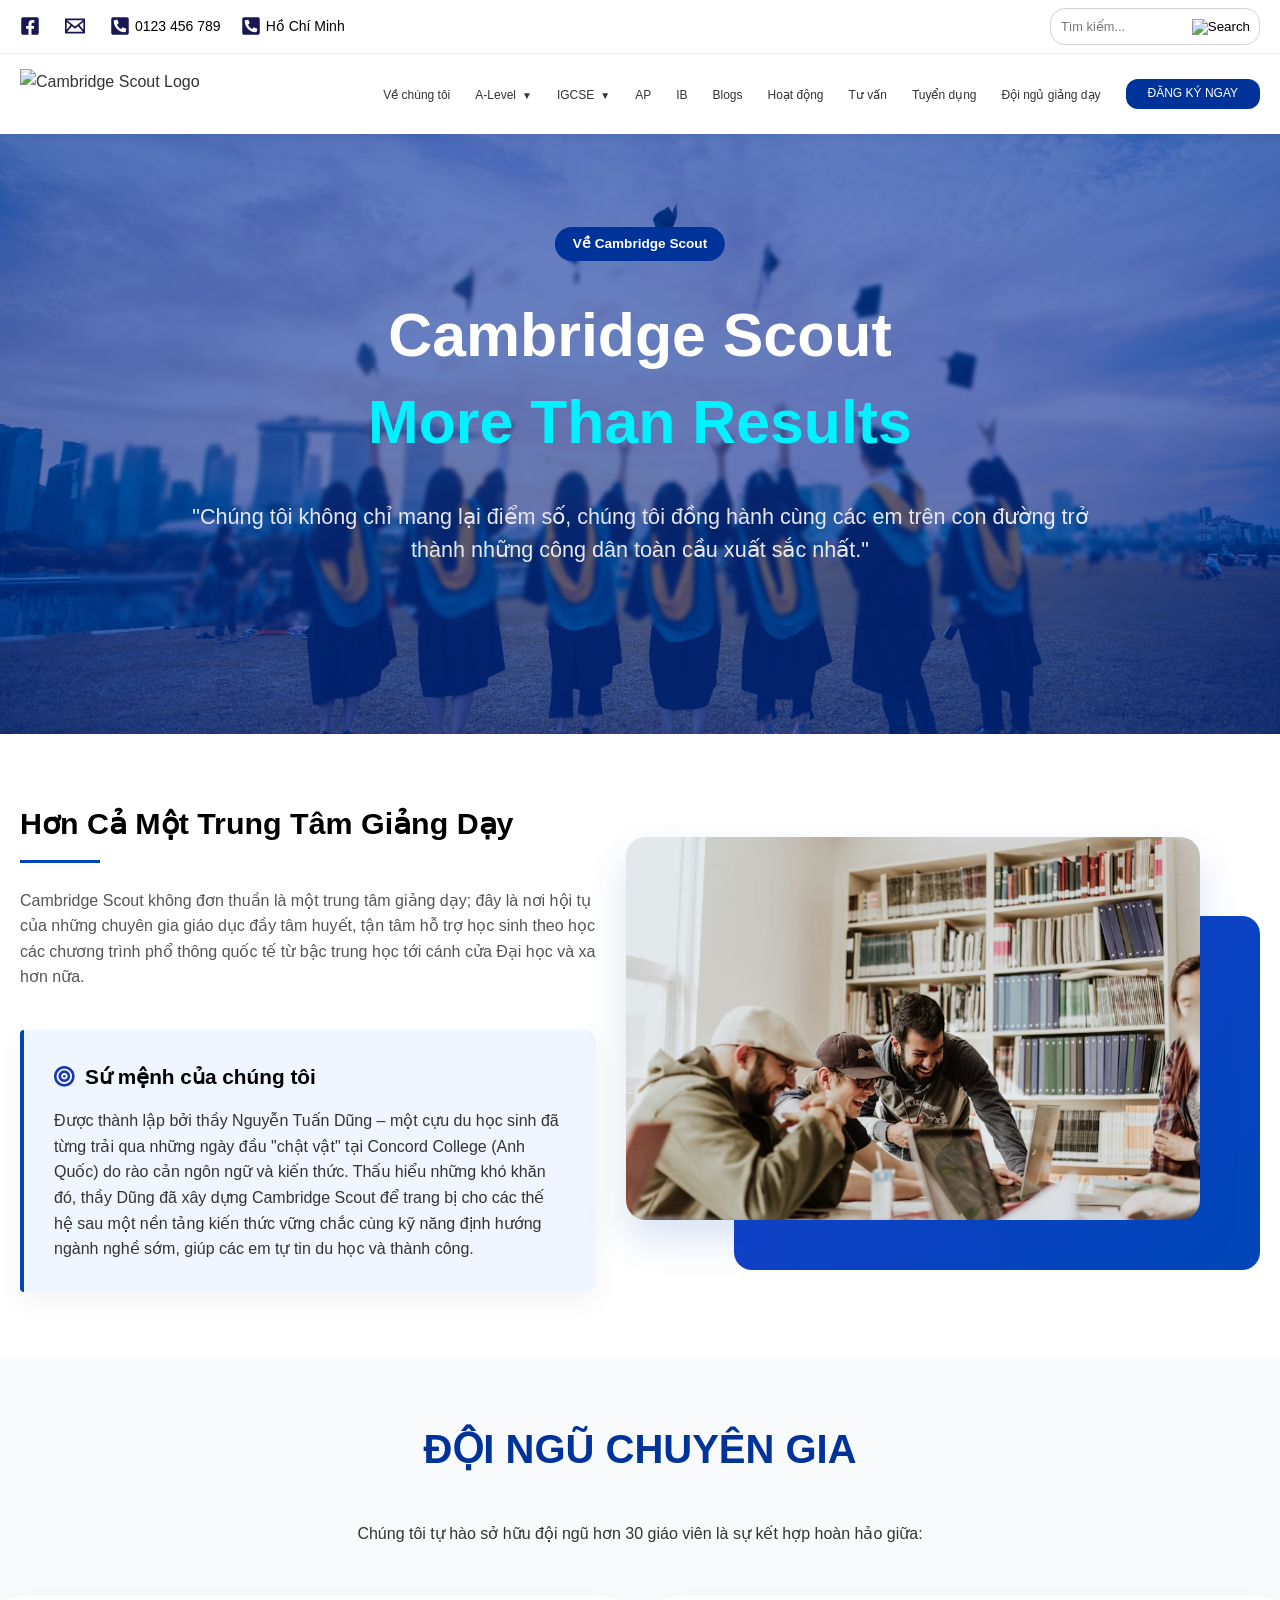
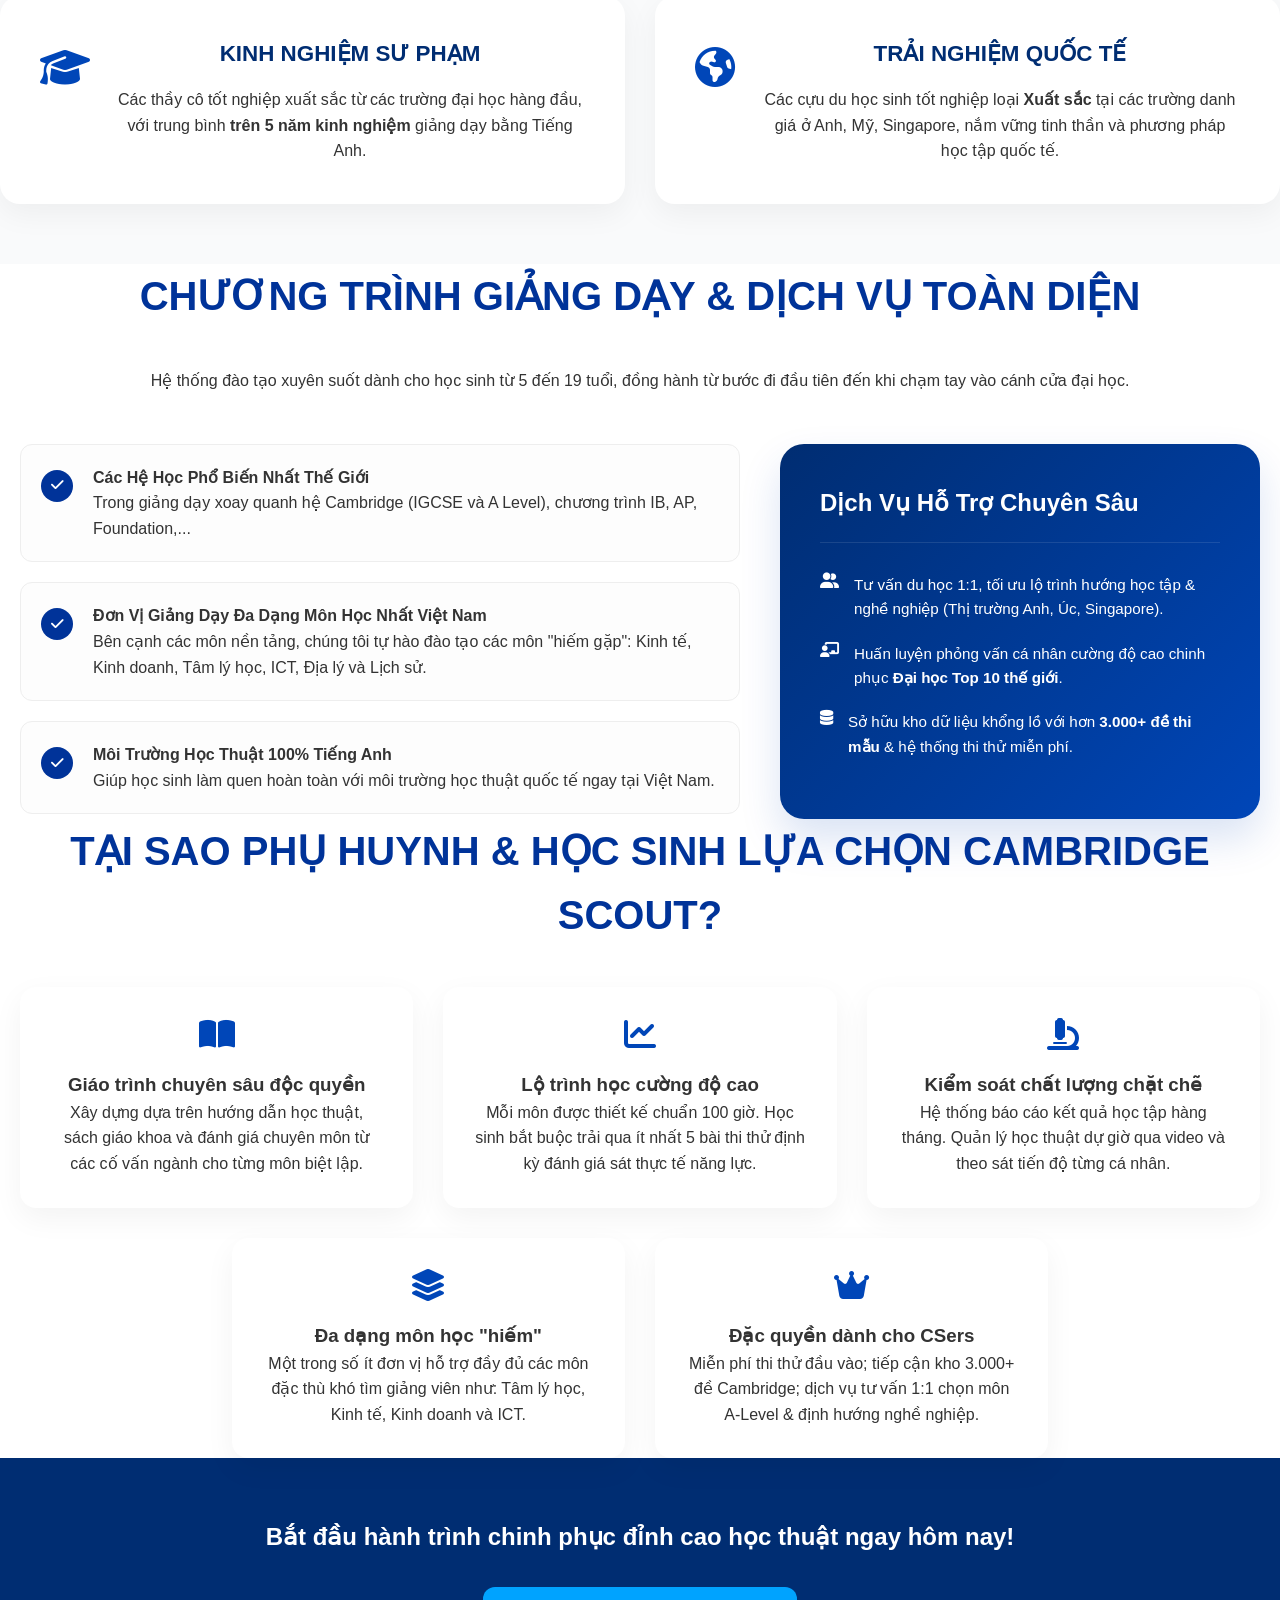
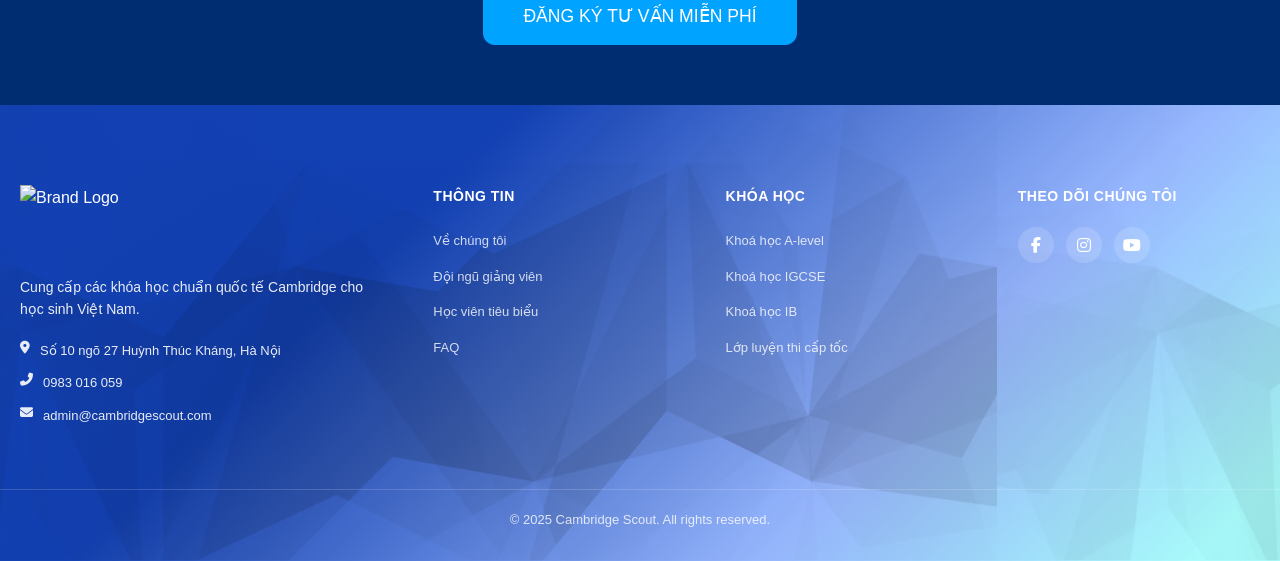
==== about.html @ 8bc9fb20 "update" ====
<!DOCTYPE html>
<html lang="vi">

<head>
    <meta charset="UTF-8">
    <meta name="viewport" content="width=device-width, initial-scale=1.0">
    <title>Về Cambridge Scout - More Than Results</title>
    <meta name="description"
        content="Khám phá sứ mệnh và đội ngũ chuyên gia tại Cambridge Scout - Trung tâm đào tạo chứng chỉ quốc tế hàng đầu.">
    <!-- Google Fonts: Inter -->
    <link rel="preconnect" href="https://fonts.googleapis.com">
    <link rel="preconnect" href="https://fonts.gstatic.com" crossorigin>
    <link href="https://fonts.googleapis.com/css2?family=Inter:wght@300;400;500;600;700;800&display=swap"
        rel="stylesheet">
    <!-- Font Awesome for Icons -->
    <link rel="stylesheet" href="https://cdnjs.cloudflare.com/ajax/libs/font-awesome/6.4.0/css/all.min.css">
    <!-- Base Styles (Consolidated) -->
    <link rel="stylesheet" href="style.css">
</head>

<body class="about-page">

    <!-- Header Section (Consistent with index.html) -->
    <header class="main-header">
        <div class="top-bar">
            <div class="container flex-between">
                <div class="top-info">

                    <!-- Facebook -->
                    <a href="https://facebook.com" class="social-icon">
                        <img src="./assets/svg/SVG.svg" alt="Facebook" width="20" height="20">
                    </a>

                    <!-- Email -->
                    <a href="mailto:admin@cambridgescout.com" class="contact-info">
                        <img src="./assets/svg/SVG_3.svg" alt="Email" width="20" height="20">
                    </a>

                    <!-- Phone -->
                    <span class="phone">
                        <img src="./assets/svg/SVG_2.svg" alt="Phone" width="20" height="20">
                        0123 456 789
                    </span>

                    <!-- Address -->
                    <span class="location">
                        <img src="./assets/svg/SVG_1.svg" alt="Location" width="20" height="20">
                        Hồ Chí Minh
                    </span>

                </div>
                <div class="top-search">
                    <input type="text" placeholder="Tìm kiếm...">
                    <button type="submit"><img src="https://img.icons8.com/ios-filled/16/333333/search--v1.png"
                            alt="Search"></button>
                </div>
            </div>
        </div>
        <nav class="navbar">
            <div class="container flex-between">
                <div class="logo">
                    <a href="#">
                        <img src="assets/images/Về Cambridge Scout.png" alt="Cambridge Scout Logo" class="brand-logo">
                    </a>
                </div>

                <div class="menu-toggle" id="mobile-menu">
                    <span class="bar"></span>
                    <span class="bar"></span>
                    <span class="bar"></span>
                </div>

                <ul class="nav-links">
                    <li><a href="ve-cambridge-scout.html">Về chúng tôi</a></li>

                    <li class="has-dropdown">
                        <a href="#a-level">A-Level</a>
                        <ul class="dropdown">
                            <li><a href="#">Toán A-Level</a></li>
                            <li><a href="#">Lý A-Level</a></li>
                            <li><a href="#">Hóa A-Level</a></li>
                        </ul>
                    </li>

                    <li class="has-dropdown">
                        <a href="#igcse">IGCSE</a>
                        <ul class="dropdown">
                            <li><a href="#">Toán IGCSE</a></li>
                            <li><a href="#">Khoa học</a></li>
                        </ul>
                    </li>

                    <li><a href="#ap">AP</a></li>
                    <li><a href="#ib">IB</a></li>
                    <li><a href="#blogs">Blogs</a></li>
                    <li><a href="#hoat-dong">Hoạt động</a></li>
                    <li><a href="#tu-van">Tư vấn</a></li>
                    <li><a href="#tuyen-dung">Tuyển dụng</a></li>
                    <li><a href="#tu-van">Đội ngủ giảng dạy</a></li>

                    <li class="btn-nav">
                        <a href="#" class="btn-primary">ĐĂNG KÝ NGAY</a>
                    </li>
                </ul>
            </div>
        </nav>
    </header>

    <main>
        <!-- Hero Section -->
        <section class="about-hero">
            <div class="hero-inner">
                <div class="hero-content-box">
                    <span class="badge-vcs">Về Cambridge Scout</span>
                    <h1>Cambridge Scout</h1>
                    <span class="title-more">More Than Results</span>
                    <p class="hero-quote">"Chúng tôi không chỉ mang lại điểm số, chúng tôi đồng hành cùng các em trên
                        con đường trở thành những công dân toàn cầu xuất sắc nhất."</p>
                </div>
            </div>
        </section>

        <!-- Introduction Section -->
        <section class="intro-section">
            <div class="container">
                <div class="intro-grid">
                    <div class="intro-content">
                        <h2>Hơn Cả Một Trung Tâm Giảng Dạy</h2>
                        <div class="intro-text">
                            <p>Cambridge Scout không đơn thuần là một trung tâm giảng dạy; đây là nơi hội tụ của những
                                chuyên gia giáo dục đầy tâm huyết, tận tâm hỗ trợ học sinh theo học các chương trình phổ
                                thông quốc tế từ bậc trung học tới cánh cửa Đại học và xa hơn nữa.</p>
                        </div>
                        <div class="mission-box">
                            <h3><i class="fas fa-bullseye icon_1"></i> Sứ mệnh của chúng tôi</h3>
                            <p>Được thành lập bởi thầy Nguyễn Tuấn Dũng – một cựu du học sinh đã từng trải qua những
                                ngày đầu "chật vật" tại Concord College (Anh Quốc) do rào cản ngôn ngữ và kiến thức.
                                Thấu hiểu những khó khăn đó, thầy Dũng đã xây dựng Cambridge Scout để trang bị cho các
                                thế hệ sau một nền tảng kiến thức vững chắc cùng kỹ năng định hướng ngành nghề sớm, giúp
                                các em tự tin du học và thành công.</p>
                        </div>
                    </div>
                    <div class="intro-image">
                        <img src="assets/images/image_hero_about.png" alt="Học tập tại Cambridge Scout">
                    </div>
                </div>
            </div>
        </section>

        <!-- Expert Team Section -->
        <section class="expert-section">
            <div class="container text-center padding-tp">
                <h2 class="section-title">Đội Ngũ Chuyên Gia</h2>
                <p>Chúng tôi tự hào sở hữu đội ngũ hơn 30 giáo viên là sự kết hợp hoàn hảo giữa:</p>

                <div class="expert-grid">
                    <div class="expert-card">
                        <div class="expert-icon"><i class="fas fa-graduation-cap"></i></div>
                        <div class="expert-info">
                            <h3>KINH NGHIỆM SƯ PHẠM</h3>
                            <p>Các thầy cô tốt nghiệp xuất sắc từ các trường đại học hàng đầu, với trung bình
                                <strong>trên 5 năm kinh nghiệm</strong> giảng dạy bằng Tiếng Anh.
                            </p>
                        </div>
                    </div>
                    <div class="expert-card">
                        <div class="expert-icon"><i class="fas fa-globe-americas"></i></div>
                        <div class="expert-info">
                            <h3>TRẢI NGHIỆM QUỐC TẾ</h3>
                            <p>Các cựu du học sinh tốt nghiệp loại <strong>Xuất sắc</strong> tại các trường danh giá ở
                                Anh, Mỹ, Singapore, nắm vững tinh thần và phương pháp học tập quốc tế.</p>
                        </div>
                    </div>
                </div>
            </div>
        </section>

        <!-- Curriculum Section -->
        <section class="curriculum-section">
            <div class="container">
                <h2 class="section-title">Chương Trình Giảng Dạy & Dịch Vụ Toàn Diện</h2>
                <p class="text-center" style="margin-bottom: 50px;">Hệ thống đào tạo xuyên suốt dành cho học sinh từ 5
                    đến 19 tuổi, đồng hành từ bước đi đầu tiên đến khi chạm tay vào cánh cửa đại học.</p>

                <div class="curriculum-grid">
                    <div class="service-list">
                        <div class="service-item">
                            <div class="check-icon"><i class="fas fa-check"></i></div>
                            <div class="service-text">
                                <strong>Các Hệ Học Phổ Biến Nhất Thế Giới</strong>
                                <p>Trong giảng dạy xoay quanh hệ Cambridge (IGCSE và A Level), chương trình IB, AP,
                                    Foundation,...</p>
                            </div>
                        </div>
                        <div class="service-item">
                            <div class="check-icon"><i class="fas fa-check"></i></div>
                            <div class="service-text">
                                <strong>Đơn Vị Giảng Dạy Đa Dạng Môn Học Nhất Việt Nam</strong>
                                <p>Bên cạnh các môn nền tảng, chúng tôi tự hào đào tạo các môn "hiếm gặp": Kinh tế, Kinh
                                    doanh, Tâm lý học, ICT, Địa lý và Lịch sử.</p>
                            </div>
                        </div>
                        <div class="service-item">
                            <div class="check-icon"><i class="fas fa-check"></i></div>
                            <div class="service-text">
                                <strong>Môi Trường Học Thuật 100% Tiếng Anh</strong>
                                <p>Giúp học sinh làm quen hoàn toàn với môi trường học thuật quốc tế ngay tại Việt Nam.
                                </p>
                            </div>
                        </div>
                    </div>

                    <div class="support-blue-card">
                        <h3>Dịch Vụ Hỗ Trợ Chuyên Sâu</h3>
                        <div class="support-bullet">
                            <i class="fas fa-user-friends"></i>
                            <p>Tư vấn du học 1:1, tối ưu lộ trình hướng học tập & nghề nghiệp (Thị trường Anh, Úc,
                                Singapore).</p>
                        </div>
                        <div class="support-bullet">
                            <i class="fas fa-chalkboard-teacher"></i>
                            <p>Huấn luyện phỏng vấn cá nhân cường độ cao chinh phục <strong>Đại học Top 10 thế
                                    giới</strong>.</p>
                        </div>
                        <div class="support-bullet">
                            <i class="fas fa-database"></i>
                            <p>Sở hữu kho dữ liệu khổng lồ với hơn <strong>3.000+ đề thi mẫu</strong> & hệ thống thi thử
                                miễn phí.</p>
                        </div>
                    </div>
                </div>
            </div>
        </section>

        <!-- Why Choose Us Section -->
        <section class="why-us-section" style="background: #fff;">
            <div class="container">
                <h2 class="section-title">Tại Sao Phụ Huynh & Học Sinh Lựa Chọn Cambridge Scout?</h2>

                <div class="why-container">
                    <div class="why-row why-row-1">
                        <div class="why-card">
                            <i class="fas fa-book-open"></i>
                            <h3>Giáo trình chuyên sâu độc quyền</h3>
                            <p>Xây dựng dựa trên hướng dẫn học thuật, sách giáo khoa và đánh giá chuyên môn từ các cố
                                vấn ngành cho từng môn biệt lập.</p>
                        </div>
                        <div class="why-card">
                            <i class="fas fa-chart-line"></i>
                            <h3>Lộ trình học cường độ cao</h3>
                            <p>Mỗi môn được thiết kế chuẩn 100 giờ. Học sinh bắt buộc trải qua ít nhất 5 bài thi thử
                                định kỳ đánh giá sát thực tế năng lực.</p>
                        </div>
                        <div class="why-card">
                            <i class="fas fa-microscope"></i>
                            <h3>Kiểm soát chất lượng chặt chẽ</h3>
                            <p>Hệ thống báo cáo kết quả học tập hàng tháng. Quản lý học thuật dự giờ qua video và theo
                                sát tiến độ từng cá nhân.</p>
                        </div>
                    </div>
                    <div class="why-row why-row-2">
                        <div class="why-card">
                            <i class="fas fa-layer-group"></i>
                            <h3>Đa dạng môn học "hiếm"</h3>
                            <p>Một trong số ít đơn vị hỗ trợ đầy đủ các môn đặc thù khó tìm giảng viên như: Tâm lý học,
                                Kinh tế, Kinh doanh và ICT.</p>
                        </div>
                        <div class="why-card">
                            <i class="fas fa-crown"></i>
                            <h3>Đặc quyền dành cho CSers</h3>
                            <p>Miễn phí thi thử đầu vào; tiếp cận kho 3.000+ đề Cambridge; dịch vụ tư vấn 1:1 chọn môn
                                A-Level & định hướng nghề nghiệp.</p>
                        </div>
                    </div>
                </div>
            </div>
        </section>

        <!-- CTA Section -->
        <section class="cta-section" style="background: var(--dark-navy); color: #fff; padding: 60px 0;">
            <div class="container text-center">
                <h2>Bắt đầu hành trình chinh phục đỉnh cao học thuật ngay hôm nay!</h2>
                <a href="#" class="btn-primary"
                    style="margin-top: 30px; padding: 15px 40px; font-size: 1.1rem; background: var(--accent-blue);">ĐĂNG
                    KÝ TƯ VẤN MIỄN PHÍ</a>
            </div>
        </section>

    </main>

    <!-- Footer (Consistent with index.html) -->
    <footer class="main-footer">
        <div class="container grid-4 footer-content">
            <div class="footer-brand">
                <img src="assets/images/Về Cambridge Scout.png" alt="Brand Logo" class="footer-logo">
                <p>Cung cấp các khóa học chuẩn quốc tế Cambridge cho học sinh Việt Nam.</p>
                <ul class="contact-list">
                    <li><i class="fas fa-map-marker-alt"></i> Số 10 ngõ 27 Huỳnh Thúc Kháng, Hà Nội</li>
                    <li><i class="fas fa-phone-alt"></i> 0983 016 059</li>
                    <li><i class="fas fa-envelope"></i> admin@cambridgescout.com</li>
                </ul>
            </div>
            <div class="footer-links">
                <h3>THÔNG TIN</h3>
                <ul>
                    <li><a href="ve-cambridge-scout.html">Về chúng tôi</a></li>
                    <li><a href="#">Đội ngũ giảng viên</a></li>
                    <li><a href="#">Học viên tiêu biểu</a></li>
                    <li><a href="#">FAQ</a></li>
                </ul>
            </div>
            <div class="footer-links">
                <h3>KHÓA HỌC</h3>
                <ul>
                    <li><a href="#">Khoá học A-level</a></li>
                    <li><a href="#">Khoá học IGCSE</a></li>
                    <li><a href="#">Khoá học IB</a></li>
                    <li><a href="#">Lớp luyện thi cấp tốc</a></li>
                </ul>
            </div>
            <div class="footer-social">
                <h3>THEO DÕI CHÚNG TÔI</h3>
                <div class="social-links">
                    <a href="#"><i class="fab fa-facebook-f"></i></a>
                    <a href="#"><i class="fab fa-instagram"></i></a>
                    <a href="#"><i class="fab fa-youtube"></i></a>
                </div>
            </div>
        </div>
        <div class="footer-bottom text-center">
            <p>&copy; 2025 Cambridge Scout. All rights reserved.</p>
        </div>
    </footer>

    <script src="script.js"></script>
</body>

</html>
---- style.css ----
/* CSS Variables */
:root {
    --primary-navy: #003399;
    --secondary-blue: #0056b3;
    --accent-blue: #00a3ff;
    --dark-navy: #002d72;
    --dark: #000;
    --light-blue: #eef5ff;
    --bg-light: #f8faff;
    --white: #ffffff;
    --text-dark: #333333;
    --text-main: #333333;
    --text-muted: #666666;
    --border-color: #dddddd;
    --transition-speed: 0.3s;
    --container-width: 1440px;
    --shadow-soft: 0 10px 30px rgba(0, 0, 0, 0.05);
    --shadow-strong: 0 20px 40px rgba(0, 70, 184, 0.15);
    --primary-blue: #0046b8;
}

/* Global Reset */
* {
    margin: 0;
    padding: 0;
    box-sizing: border-box;
}

body {
    font-family: 'Montserrat', sans-serif;
    color: var(--text-dark);
    line-height: 1.6;
    overflow-x: hidden;
}

img {
    max-width: 100%;
    display: block;
    object-fit: cover;
}

a {
    text-decoration: none;
    color: inherit;
    transition: color var(--transition-speed);
}

ul {
    list-style: none;
}

.container {
    max-width: var(--container-width);
    margin: 0 auto;
    padding: 0 20px;
}

.flex-between {
    display: flex;
    justify-content: space-between;
    align-items: center;
}

.text-center {
    text-align: center;
}

.section-padding {
    padding: 80px 0;
}

.section-title {
    font-size: 2.5rem;
    font-weight: 800;
    color: var(--primary-navy);
    margin-bottom: 40px;
    text-align: center;
    text-transform: uppercase;
}

.top-info img {
    margin-right: 5px;
}

.top-info span,
.top-info a {
    display: flex;
    align-items: center;
    color: #000000;
    font-size: 14px;
}

/* Buttons */
.btn-primary {
    background: var(--primary-navy);
    color: var(--white);
    padding: 5px 22px;
    border-radius: 12px;
    display: inline-block;
    transition: background var(--transition-speed), transform 0.2s;
}

/* .btn-primary:hover {
    background: var(--secondary-blue);
    transform: translateY(-2px);
} */

.btn-outline {
    border: 2px solid var(--primary-navy);
    color: var(--primary-navy);
    padding: 10px 20px;
    border-radius: 4px;
    font-weight: 600;
    display: inline-block;
    transition: all var(--transition-speed);
}

.btn-outline:hover {
    background: var(--primary-navy);
    color: var(--white);
}

/* Header & Nav */
.top-bar {
    color: var(--white);
    padding: 8px 0;
    font-size: 0.85rem;
    border-bottom: 1px solid #f1f1f1
}

.top-info {
    display: flex;
    gap: 20px;
    align-items: center;
}

.top-info img {
    margin-right: 5px;
}

.top-search {
    position: relative;
    display: flex;
    align-items: center;
}

.top-search input {
    padding: 10px 30px 10px 10px;
    border-radius: 15px;
    border: 1px solid #d3d3d3;
    font-size: 0.8rem;
}

.top-search button {
    position: absolute;
    right: 10px;
    background: none;
    border: none;
    cursor: pointer;
}

.navbar {
    padding: 15px 0;
    background: var(--white);
    /* box-shadow: 0 2px 10px rgba(0, 0, 0, 0.05); */
    position: sticky;
    top: 0;
    z-index: 1000;
}

.brand-logo {
    height: 50px;
    width: auto;
}

.nav-links {
    display: flex;
    gap: 25px;
    align-items: center;
}

.nav-links a {
    font-weight: 500;
    font-size: 0.75rem;
}

/* .nav-links a:hover {
    color: var(--primary-navy);
} */

.nav-links li {
    position: relative;
}

/* Ẩn menu con */
.dropdown {
    position: absolute;
    top: 100%;
    left: 0;
    background: #fff;
    min-width: 180px;
    display: none;
    flex-direction: column;
    box-shadow: 0 5px 15px rgba(0, 0, 0, 0.1);
    padding: 10px 0;
}

/* style item con */
.dropdown li a {
    padding: 10px 15px;
    display: block;
    color: #333;
}

/* hover hiện menu */
.has-dropdown:hover .dropdown {
    display: block;
}

/* hover item */
.dropdown li a:hover {
    background: #f5f5f5;
}

.has-dropdown>a {
    position: relative;
}

/* mũi tên */
.has-dropdown>a::after {
    content: "▼";
    font-size: 10px;
    margin-left: 6px;
    transition: transform 0.3s ease;
}

/* khi mở */
.has-dropdown.open>a::after {
    transform: rotate(180deg);
}


/* Mobile Menu Toggle */
.menu-toggle {
    display: none;
    cursor: pointer;
}

.bar {
    display: block;
    width: 25px;
    height: 3px;
    margin: 5px auto;
    transition: all 0.3s ease-in-out;
    background: var(--primary-navy);
}

/* Hero Section */
.hero-section {
    position: relative;
    /* background: #f0f0f0; */
}

.hero-full-img {
    width: 100%;
    height: auto;
    max-height: 600px;
    object-position: center;
}

/* Stats Section */
/* .stats-section {
    background: var(--white);
    padding: 40px 0;
}

.grid-6 {
    display: grid;
    grid-template-columns: repeat(6, 1fr);
    gap: 20px;
    text-align: center;
}

.stat-item h3 {
    font-size: 2rem;
    color: var(--primary-navy);
    font-weight: 800;
}

.stat-item p {
    font-size: 0.85rem;
    color: var(--text-muted);
} */

/* Course Cards */
.featured-courses {
    background: var(--bg-light);
}

.grid-5 {
    display: grid;
    grid-template-columns: repeat(5, 1fr);
    gap: clamp(12px, 1.5vw, 20px);
}

.course-card {
    position: relative;
    width: 100%;
    aspect-ratio: 260 / 386;
    border-radius: 20px;
    overflow: hidden;
    font-size: clamp(10px, 1vw, 16px);
}

/* .course-card:hover {
    transform: scale(1.05);
} */
/* nền */
.card-bg {
    position: absolute;
    inset: 0;
    width: 100%;
    height: 100%;
    object-fit: cover;
}

/* ảnh */
.card-img {
    position: absolute;
    bottom: 0;
    left: 0;
    width: 60%;
    opacity: 0.4;
    border-radius: 14%;
}

/* text */
.card-content {
    position: relative;
    padding: clamp(14px, 1.5vw, 20px);
    height: 100%;
    z-index: 2;
}


.card-title-big {
    font-size: 5.4em;
    font-weight: 700;
    line-height: 0.9;
    color: #fff;
    padding-bottom: 16%;
}

.card-content h4 {
    font-size: 12px;
}

.card-content h2 {
    font-size: 18px;
    font-weight: bold;
}

/* nút */
.card-btn {
    position: absolute;
    bottom: 2px;
    right: 3px;
    width: 25%;
    height: 17%;
    background: #5eead4;
    border-radius: 29%;
    display: flex;
    align-items: center;
    justify-content: center;
}

.card-btn img {
    width: 32%;
}

.card-title {
    font-size: 1.3em;
    font-weight: 300;
    color: #fff;
}


.card-subtitle {
    font-size: 1.9em;
    font-weight: 600;
    color: #fff;
    padding-bottom: 12%;
}

.card-description {
    font-size: 0.9em;
    font-weight: 300;
    color: #fff;
}

/* TABLET */
@media (max-width: 990px) {
    .card-content {
        padding: 34px;
    }

    /* chữ lớn (IB, AP...) */
    .card-title-big {
        font-size: 11vw;
        margin-top: 10px;
        margin-bottom: 14px;
        padding-bottom: 10%;
    }

    /* title nhỏ */
    .card-title {
        font-size: 3.7vw;
        padding-top: 8px;
    }

    /* subtitle */
    .card-subtitle {
        font-size: 2.8rem;
        padding-bottom: 2%;
    }

    /* description */
    .card-description {
        font-size: 1.3rem;
        line-height: 1.8;
    }

    .card-btn {
        border-radius: 26%;
    }
}


@media (max-width: 768px) {

    /* giảm padding */
    .card-content {
        padding: 30px;
    }

    /* chữ lớn (IB, AP...) */
    .card-title-big {
        font-size: 24vw;
        /* margin-top: -10px;
        margin-bottom: -10px; */
        padding-top: 26px;
    }

    /* title nhỏ */
    .card-title {
        font-size: 8vw;
        padding-top: 26px;
    }

    /* subtitle */
    .card-subtitle {
        font-size: 11vw;
        padding-bottom: 8%;
    }

    /* description */
    .card-description {
        font-size: 4.5vw;
        line-height: 1.4;
    }

    /* ảnh cho gọn lại */
    .card-img {
        width: 65%;
        opacity: 0.5;
    }


    .card-btn {
        width: 26%;
        height: 17%;
        border-radius: 28%;
    }

    .card-btn img {
        width: 30px;
    }

}


/* Support Banner */
/* ===== SECTION ===== */
.support-banner {
    background: linear-gradient(rgb(0 50 173 / 100%), #1a37ae), url(assets/images/Image.png);
    background-size: cover;
    background-position: center;
    background-repeat: no-repeat;
    color: #fff;
    padding: 80px 0;
    background-blend-mode: multiply;
}

.support-banner-title {
    width: 80%;
    margin: 0 auto;
    font-size: 2vw;
    margin-bottom: 50px;
    line-height: 1.4;
}

.support-cards {
    display: flex;
    justify-content: center;
    align-items: center;
    gap: 40px;
    flex-wrap: wrap;
}

.support-card {
    width: 100%;
    max-width: 396px;
    aspect-ratio: 396 / 415;
    position: relative;
    transition: 0.3s;
}

.support-card--featured {
    max-width: 430px;
    aspect-ratio: 430 / 451;
    transform: scale(1.05);
    z-index: 2;
}

.support-card-bg {
    position: absolute;
    inset: 0;
    width: 100%;
    height: 100%;
    object-fit: cover;
}

.support-card-content {
    position: relative;
    z-index: 2;
    padding: 30px;
    color: #1a37ae;
}

.support-card-title {
    display: flex;
    align-items: center;
    gap: 10px;
    margin-bottom: 15px;
}

.support-card-icon {
    width: 87px;
    height: 87px;
    margin-right: 12px;
    flex-shrink: 0;
}

.support-card-heading {
    margin: 0;
    font-size: 2.1rem;
    font-weight: 800;
    text-align: left;
    color: #000;
}

.support-card-desc {
    margin-bottom: 20px;
    text-align: left;
    line-height: 1.6;
}

.support-card-list li {
    text-align: left;
}

.support-card-btn {
    position: absolute;
    right: 4px;
    bottom: 5px;
    background: #66feff;
    color: #000;
    border: none;
    border-radius: 14px;
    padding: 12px 16px;
    font-weight: bold;
    width: 40%;
    transition: 0.3s;
    font-size: 1.1rem;
    text-align: center;
}

.support-card:hover {
    transform: translateY(-5px);
}

.support-card--featured:hover {
    transform: scale(1.05) translateY(-5px);
}

/* tablet */
@media (max-width: 1024px) {
    .support-banner-title {
        font-size: 1.7rem;
    }
}

/* mobile */
@media (max-width: 768px) {
    .support-banner-title {
        font-size: 1.7rem;
        margin-bottom: 30px;
    }

    .support-cards {
        flex-direction: column;
        gap: 20px;
    }

    .support-card--featured {
        aspect-ratio: auto;
        min-height: 451px;
        transform: none;
        overflow: hidden;
    }

    .support-card--featured:hover,
    .support-card:hover {
        transform: none;
    }

    .support-card-bg {
        height: 100%;
        object-fit: cover;
    }

    .support-card-content {
        padding: 20px 20px 12px;
    }

    .support-card-title {
        align-items: flex-start;
        gap: 10px;
    }

    .support-card-icon {
        width: 75px;
        height: 72px;
        margin-right: 0;
    }

    .support-card-heading {
        font-size: 4vw;
        line-height: 1.3;
    }

    .support-card-desc,
    .support-card-list,
    .support-card-list li {
        font-size: 2.6vw;
        line-height: 1.5;
    }

    .support-card-btn {
        right: 0;
        bottom: 0;
        display: inline-flex;
        align-items: center;
        justify-content: center;
        width: auto;
        width: 42%;
        padding: 14px 18px;
        font-size: 0.95rem;
    }
}

@media (max-width: 545px) {
    .support-card-heading {
        font-size: 4.7vw;
        line-height: 1.3;
    }

    .support-card-desc,
    .support-card-list li {
        font-size: 3.4vw;
        line-height: 1.5;
    }
}

/* Success Stories Grid (Carousel Simulation) */
.grid-carousel {
    display: grid;
    grid-template-columns: repeat(auto-fill, minmax(250px, 1fr));
    gap: 20px;
}

.teacher-item img,
.success-item img {
    border-radius: 15px;
    width: 100%;
}

/* Layout Grid */
/* .success-grid {
    display: grid;
    grid-template-columns: repeat(auto-fit, minmax(220px, 1fr));
    gap: 20px;
    padding: 20px 0;
} */

.success-grid {
    display: flex;
    gap: 20px;
    padding: 20px 0;
}


/* Individual Card */
.success-card {
    width: 250px;
    height: 420px;
    flex-shrink: 0;
    border-radius: 20px;
    overflow: hidden;
    position: relative;
    scroll-snap-align: start;
}

.student-image {
    position: absolute;
    bottom: 0;
    left: 0;
    width: 100%;
}

.student-image img {
    width: 100%;
    height: 240px;
    object-fit: cover;
    display: block;
    /* tránh lỗi gap nhỏ dưới ảnh */
}

/* Top Header Section */
.card-header {
    padding: 25px 20px;
    position: relative;
    min-height: 120px;
}

.student-info h3 {
    color: #1a37ae;
    font-size: 2rem;
    width: 50%;
    padding-top: 13px;
}

.student-info p {
    color: #1a37ae;
    font-size: 0.85rem;
}

@media (max-width: 1000px) {
    .card-content-1 {
        padding: 18px;
    }

    .student-info h3 {
        font-size: 1.7rem;
        /* width: 100%; */
    }

    .student-info p {
        font-size: 0.85rem;
    }
}

@media (max-width: 768px) {
    .student-info h3 {
        font-size: 1.2rem;
    }

    .student-info p {
        font-size: 0.65rem;
    }
}

/* Floating Read More Button */
.btn-read-more {
    position: absolute;
    top: 0px;
    right: 0px;
    background: #1a37ae;
    color: #ffffff;
    padding: 8px 19px;
    border-radius: 23px;
    font-size: 0.75rem;
    font-weight: bold;
    text-decoration: none;
}

/* Image Section */
.card-image {
    position: absolute;
    inset: 0;
    z-index: 1;
}

.card-image img {
    width: 100%;
    height: 100%;
    object-fit: cover;
    /* SVG nên dùng contain */
}

/* Special Theme for the first card (Dark Blue) */
.success-card.featured {
    background: #003399;
}

.success-card.featured .student-info h3,
.success-card.featured .student-info p {
    color: #fff;
}

.success-card.featured .btn-read-more {
    background: #00FBFF;
    /* Cyan color from image */
    color: #003399;
}

.success-item {
    position: relative;
    width: 100%;
    max-width: 280px;
    /* Tùy chỉnh theo độ rộng card bạn muốn */
    overflow: hidden;
}

.success-item img {
    display: block;
    width: 100%;
    height: auto;
    object-fit: contain;
    /* Giữ nguyên tỷ lệ của file SVG */
}

.success-card:hover .card-image img {
    filter: brightness(0) saturate(100%) invert(16%) sepia(98%) saturate(1800%) hue-rotate(210deg) brightness(90%) contrast(95%);
}

.success-card:hover .btn-read-more {
    background: #66feff;
    color: #000;
}

/* .card-image img,
.btn-read-more {
    transition: all 0.3s ease;
} */

.success-card:hover .student-info h3,
.success-card:hover .student-info p {
    color: #fff;
}

.success-card:hover {
    transform: translateY(-10px);
    box-shadow: 0 10px 20px rgba(0, 0, 0, 0.15);
}

.success-card {
    transition: transform 0.3s ease, box-shadow 0.3s ease;
}

.successSwiper {
    position: relative;
    overflow: hidden;
}

.successSwiper::after {
    content: "";
    position: absolute;
    top: 0;
    right: 0;
    width: 80px;
    height: 100%;
    pointer-events: none;
    z-index: 2;
    background: linear-gradient(to right, rgba(255, 255, 255, 0), #fff 80%);
}

.successSwiper .swiper-slide {
    display: flex;
    justify-content: center;
}

.successSwiper .swiper-pagination {
    position: relative;
    margin-top: 30px;
    text-align: left;
}

/* dot thường */
.successSwiper .swiper-pagination-bullet {
    width: 10px;
    height: 10px;
    background: #d1d5db !important;
    /* xám nhẹ */
    opacity: 1;
    transition: 0.3s;
}

/* dot active */
.successSwiper .swiper-pagination-bullet-active {
    background: #1a37ae !important;
    transform: scale(1.3);
}

@media (max-width: 768px) {
    .successSwiper .swiper-pagination {
        text-align: center;
    }
}

/* Contact Section */
/* .contact-section {
    background: url('assets/images/Background.png') center/cover;
    padding: 80px 0;
    position: relative;
}

.flex-contact {
    display: flex;
    justify-content: space-between;
    align-items: center;
    gap: 50px;
}

.contact-text {
    flex: 1;
    color: var(--white);
}

.contact-text h2 {
    font-size: 3rem;
    font-weight: 800;
    line-height: 1.1;
    margin-bottom: 20px;
}

.contact-form-container {
    flex: 1;
    max-width: 500px;
    background: var(--white);
    padding: 40px;
    border-radius: 15px;
    box-shadow: 0 10px 30px rgba(0, 0, 0, 0.1);
}

.form-group {
    margin-bottom: 15px;
}

.form-group label {
    display: block;
    font-weight: 600;
    margin-bottom: 5px;
    font-size: 0.9rem;
}

.form-group input,
.form-group textarea {
    width: 100%;
    padding: 10px;
    border: 1px solid var(--border-color);
    border-radius: 4px;
    font-family: inherit;
}

.btn-submit {
    width: 100%;
    padding: 15px;
    background: var(--primary-navy);
    color: var(--white);
    border: none;
    border-radius: 4px;
    font-weight: 700;
    cursor: pointer;
    transition: background var(--transition-speed);
}

.btn-submit:hover {
    background: var(--secondary-blue);
} */


/* Destination Section */
/* ===== SECTION ===== */
.destination-section {
    padding: 60px 0;
}

/* layout */
.destination-section .container {
    display: flex;
    align-items: center;
    gap: 40px;
}

/* LEFT */
.destination-content {
    flex: 0 0 35%;
}

.destination-title {
    color: #1a37ae;
    font-size: 2rem;
    margin-bottom: 15px;
}

.destination-desc {
    color: #555;
    line-height: 1.6;
}

/* RIGHT */
.destination-logos-wrapper {
    flex: 0 0 70%;
    max-width: 70%;
    position: relative;
    overflow: hidden;
}

/* lớp phủ mờ bên phải */
.destination-logos-wrapper::after {
    content: "";
    position: absolute;
    top: 0;
    right: 0;
    width: 120px;
    height: 100%;
    pointer-events: none;
    z-index: 2;
    background: linear-gradient(to right, rgba(255, 255, 255, 0), #fff 75%);
}

/* swiper */
.destinationSwiper {
    overflow: visible;
}

.destinationSwiper .swiper-slide {
    height: 220px;
    /* tăng chiều cao để chứa 2 logo */
    display: flex;
}

/* container chứa 2 logo */
.logo-column {
    display: flex;
    flex-direction: column;
    justify-content: space-between;
    /* gap: 20px; */
    width: 100%;
}

/* mỗi logo */
.logo-item {
    flex: 1;
    display: flex;
    align-items: center;
    justify-content: center;
    padding: 10px;
}

/* ảnh */
.logo-item img {
    max-width: 100%;
    max-height: 100%;
    object-fit: contain;
}

/* optional hover */
.logo-item img:hover {
    transform: scale(1.05);
}

.destination-logos-wrapper {
    flex: 0 0 70%;
    max-width: 70%;
    overflow: hidden;

    -webkit-mask-image: linear-gradient(to right, #000 0%, #000 82%, rgba(0, 0, 0, 0.25) 92%, transparent 100%);
    mask-image: linear-gradient(to right, #000 0%, #000 82%, rgba(0, 0, 0, 0.25) 92%, transparent 100%);
}

@media (max-width: 768px) {
    .swiper {
        padding: 10px 0px;
    }

    .destination-section .container {
        flex-direction: column;
        text-align: center;
    }

    .destination-content,
    .destination-logos-wrapper {
        flex: 0 0 100%;
        max-width: 100%;
    }

    .destinationSwiper .swiper-slide {
        height: auto;
        width: 57% !important;
    }

    .destination-title {
        font-size: 1.9rem;
    }

    .destination-desc {
        font-size: 0.95rem;
    }
}

/* Image class */
.gallery-grid {
    display: grid;
    grid-template-columns: repeat(4, 1fr);
    grid-auto-rows: 300px;
    gap: 10px;
}

/* ===== HÀNG 1 ===== */
.item-1 {
    grid-column: span 1;
}

.item-2 {
    grid-column: span 2;
}

.item-3 {
    grid-column: span 1;
}

/* ===== HÀNG 2 ===== */
.item-4 {
    grid-column: span 1;
}

.item-5 {
    grid-column: span 1;
}

.item-6 {
    grid-column: span 2;
}

/* ===== ITEM STYLE ===== */
.gallery-item {
    position: relative;
    overflow: hidden;
    border-radius: 8px;
}

.gallery-item img {
    width: 100%;
    height: 100%;
    object-fit: cover;
    transition: 0.4s;
}

.gallery-item:hover img {
    transform: scale(1.05);
}

/* overlay text */
.gallery-item span {
    position: absolute;
    bottom: 0;
    left: 0;
    width: 100%;
    padding: 10px;
    color: #fff;
    font-size: 14px;
    background: linear-gradient(to top, rgba(0, 0, 0, 0.7), transparent);
}

@media (max-width: 767px) {
    .gallery-grid {
        grid-template-columns: 1fr;
        grid-auto-rows: 220px;
        gap: 12px;
    }

    .item-1,
    .item-2,
    .item-3,
    .item-4,
    .item-5,
    .item-6 {
        grid-column: span 1;
    }

    .gallery-item {
        border-radius: 12px;
    }

    .gallery-item span {
        font-size: 13px;
        padding: 12px 10px;
    }
}


/* Gallery */
.testimonial-section {
    background-color: #0032AD;
    padding: 55px 0;
    color: #fff;
    font-family: Arial, sans-serif;
}

.section-title {
    text-align: center;
    font-weight: bold;
    margin-bottom: 40px;
    text-transform: uppercase;
}

.swiper {
    width: 100%;
    max-width: 100%;
    padding-bottom: 45px;
}

.swiper-slide {
    display: flex;
    justify-content: center;
    align-items: center;
}

.swiper-slide img {
    max-width: 100%;
    height: auto;
    border-radius: 8px;
    /* Bo góc ảnh cho đẹp */
    /* box-shadow: 0 4px 15px rgba(0, 0, 0, 0.2); */
}

/* Tùy chỉnh màu các nút điều hướng sang trắng cho nổi bật */
.swiper-button-next,
.swiper-button-prev {
    color: #ffffff !important;
}

.swiper-pagination-bullet {
    background: #ffffff !important;
}

.section-testimonial-title {
    font-size: 2.5rem;
    font-weight: 600;
    margin-bottom: 20px;
    text-align: center;
    font-family: 'Montserrat', sans-serif;
}

/* Blog & event */
.edu-news {
    padding: 40px 0;
    background: #f7f9fc;
    min-height: 660px;

}

/* .edu-news__container {
    width: 1200px;
    margin: 0 auto;
} */

/* .edu-news__title {
    text-align: center;
    font-size: 24px;
    font-weight: 700;
    color: #1e3a8a;
    margin-bottom: 30px;
} */

.edu-news__grid {
    display: grid;
    grid-template-columns: 1fr 1fr;
    /* trái to hơn phải */
    gap: 24px;
}

/* MAIN */
.edu-news__main {
    background: #fff;
    border-radius: 12px;
    overflow: hidden;
}

.edu-news__main img {
    width: 100%;
    display: block;
}

.edu-news__main-content {
    padding: 16px;
}

.edu-news__tag {
    font-size: 12px;
    color: #1a37ae;
    font-weight: 600;
}

.edu-news__main h3 {
    font-size: 18px;
    margin: 8px 0;
    line-height: 1.4;
}

.edu-news__main p {
    font-size: 14px;
    color: #555;
}

.edu-news__btn {
    margin-top: 12px;
    padding: 8px 16px;
    background: #2563eb;
    color: #fff;
    border: none;
    border-radius: 20px;
    cursor: pointer;
}


/* SIDE */
.edu-news__side {
    display: grid;
    grid-template-columns: 1fr 1fr;
    gap: 16px;
}

.edu-news__card {
    background: #fff;
    border-radius: 10px;
    overflow: hidden;
}

.edu-news__card img {
    width: 100%;
    display: block;
}

.edu-news__card p {
    font-size: 13px;
    padding: 16px;
}

/* .edu-news__card span {
  padding: 8px;
} */
.edu-news__main-content-tags {
    list-style: disc;
    padding: 0 20px;
}

.edu-news__main-content-tags-2 {
    margin: 0 12px;
    padding-top: 10px;
    margin-bottom: -11px;
}

/* Tablet */
@media (max-width: 1024px) {
    .edu-news__grid {
        grid-template-columns: 1fr;
    }

    .edu-news__side {
        grid-template-columns: 1fr 1fr;
    }
}

/* Mobile */
@media (max-width: 768px) {
    .edu-news {
        min-height: unset;
        /* QUAN TRỌNG */
        padding: 24px 16px;
    }

    .edu-news__grid {
        grid-template-columns: 1fr;
        gap: 16px;
    }

    .edu-news__side {
        grid-template-columns: 1fr;
    }

    .edu-news__main img {
        height: auto;
    }

    .edu-news__card img {
        height: auto;
    }
}


/* Footer */
/* Footer */
.main-footer {
    background:
        linear-gradient(135deg,
            #0032aded 30%,
            #97B7FF 70%,
            #ABFFFF 95%),
        url("assets/images/Image (1).png");

    background-size: cover;
    background-position: center;
    background-repeat: no-repeat;

    background-blend-mode: multiply;
    /* giống banner */

    color: #fff;
    padding: 80px 0 30px;
}

/* layout */
.footer-content {
    position: relative;
    z-index: 1;
}

.grid-4 {
    display: grid;
    grid-template-columns: 1.5fr 1fr 1fr 1fr;
    gap: 50px;
}

/* BRAND */
.footer-logo {
    height: 75px;
    margin-bottom: 16px;
}

.footer-brand p {
    font-size: 14px;
    line-height: 1.6;
    opacity: 0.9;
    margin-bottom: 20px;
}

/* CONTACT */
.contact-list {
    padding: 0;
    list-style: none;
}

.contact-list li {
    font-size: 13px;
    margin-bottom: 12px;
    display: flex;
    align-items: flex-start;
    gap: 10px;
    opacity: 0.9;
}

.contact-list img {
    margin-top: 3px;
}

/* TITLE */
.footer-links h3,
.footer-social h3 {
    font-size: 14px;
    font-weight: 600;
    margin-bottom: 20px;
    letter-spacing: 0.5px;
}

.footer-links h2::after {
    content: "";
    width: 120px;
    height: 2px;
    background: #ffffff;
    display: block;
    margin: 7px 0;
}

/* LINKS */
.footer-links ul {
    padding: 0;
    list-style: none;
}

.footer-links li {
    margin-bottom: 10px;
}

.footer-links a {
    font-size: 13px;
    color: #fff;
    opacity: 0.8;
    transition: 0.3s;
}

.footer-links a:hover {
    opacity: 1;
    transform: translateX(4px);
}

/* SOCIAL */
.social-links {
    display: flex;
    gap: 12px;
    margin-top: 15px;
}

.social-links a {
    width: 36px;
    height: 36px;
    background: rgba(255, 255, 255, 0.15);
    border-radius: 50%;
    display: flex;
    align-items: center;
    justify-content: center;
    transition: 0.3s;
}

.social-links a:hover {
    background: #fff;
}

.social-links img {
    width: 16px;
}

/* BOTTOM */
.footer-bottom {
    margin-top: 50px;
    padding-top: 20px;
    text-align: center;
    font-size: 13px;
    opacity: 0.8;
    border-top: 1px solid rgba(255, 255, 255, 0.2);
}

@media (max-width: 768px) {
    .grid-4 {
        grid-template-columns: 1fr;
        gap: 30px;
    }

    .footer-bottom {
        margin-top: 30px;
    }
}

/* RESPONSIVE RULES */

/* Tablet (< 992px) */
@media (max-width: 991px) {
    /* .container {
        padding: 0 30px;
    } */

    .grid-6 {
        grid-template-columns: repeat(3, 1fr);
    }

    .grid-5 {
        grid-template-columns: repeat(2, 1fr);
    }

    .grid-4 {
        grid-template-columns: repeat(2, 1fr);
    }

    .grid-3 {
        grid-template-columns: repeat(2, 1fr);
    }
}

/* Mobile (< 768px) */
@media (max-width: 767px) {
    .section-padding {
        padding: 50px 0;
    }

    .section-title {
        font-size: 2rem;
        /* reduced roughly 20% from 2.5rem */
    }

    .navbar .container {
        position: relative;
    }

    .nav-links {
        position: absolute;
        top: 100%;
        left: -100%;
        width: 100%;
        background: var(--white);
        flex-direction: column;
        gap: 0;
        padding: 30px;
        transition: left 0.3s ease-in-out;
        box-shadow: 0 10px 10px rgba(0, 0, 0, 0.1);
        text-align: left;
    }

    .nav-links li {
        width: 100%;
        border-bottom: 1px solid #eee;
    }

    .nav-links li a {
        display: block;
        padding: 15px 20px;
    }

    /* ✅ FIX QUAN TRỌNG */
    .dropdown {
        position: static;
        display: none;
        background: #f9f9f9;
        transition: max-height 0.3s ease;
        overflow: hidden;

        padding-left: 15px;
    }

    .has-dropdown.open .dropdown {
        display: block;
    }

    .dropdown li a {
        padding: 12px 20px;
        font-size: 14px;
    }

    .nav-links.active {
        left: 0;
    }

    .menu-toggle {
        display: block;
    }

    .menu-toggle.active .bar:nth-child(2) {
        opacity: 0;
    }

    .menu-toggle.active .bar:nth-child(1) {
        transform: translateY(8px) rotate(45deg);
    }

    .menu-toggle.active .bar:nth-child(3) {
        transform: translateY(-8px) rotate(-45deg);
    }

    .grid-6,
    .grid-5,
    .grid-4,
    .grid-3,
    .grid-carousel {
        grid-template-columns: 1fr;
    }

    .flex-contact {
        flex-direction: column;
        text-align: center;
    }

    .contact-text h2 {
        font-size: 2.4rem;
        /* reduced 20% */
    }

    .btn-primary,
    .btn-outline,
    .btn-submit {
        display: block;
        width: 100%;
        text-align: center;
    }

    .top-info span {
        display: none;
        /* Hide location on very small mobile for space */
    }

    .has-dropdown .dropdown {
        display: none;
    }

    .has-dropdown.open .dropdown {
        display: block;
    }
}

/* Hero Section Rebuild */
.about-hero {
    position: relative;
    height: 600px;
    display: flex;
    align-items: center;
    justify-content: center;
    text-align: center;
    color: var(--white);
    background: url('assets/images/image_banner_about.jpg') center/cover no-repeat;
}

/* We will use Về Cambridge Scout as the background but with better overlay */
.about-hero::before {
    content: '';
    position: absolute;
    top: 0;
    left: 0;
    width: 100%;
    height: 100%;

    background:
        linear-gradient(rgba(0, 50, 173, 0.6), rgba(0, 50, 173, 0.6)),
        url('assets/images/image_banner_about.jpg') center/cover;
    z-index: 0;
}

.hero-inner {
    position: relative;
    z-index: 2;
    max-width: 1200px;
    padding: 0 40px;
    width: 100%;
}

.hero-content-box {
    padding: 60px 40px;
    position: relative;
    backdrop-filter: blur(2px);
}

.badge-vcs {
    background: #003399;
    padding: 6px 18px;
    border-radius: 20px;
    font-size: 0.85rem;
    font-weight: 700;
    text-transform: none;
    margin-bottom: 25px;
    display: inline-block;
    position: absolute;
    top: -15px;
    left: 50%;
    transform: translateX(-50%);
    color: #fff;
}

.hero-inner h1 {
    font-size: 3.8rem;
    font-weight: 800;
    line-height: 1.1;
    margin-bottom: 5px;
    text-transform: none;
}

.title-more {
    font-size: 3.8rem;
    color: #00f2ff;
    /* Neon Cyan */
    text-transform: none;
    display: block;
    margin-bottom: 30px;
    font-weight: 800;
}

.hero-quote {
    font-size: 1.35rem;
    max-width: 900px;
    margin: 0 auto;
    line-height: 1.5;
    color: #E5E7EB;
}

/* Intro Section */
.intro-section {
    background: var(--white);
    padding: 65px 0;
}

.intro-grid {
    display: grid;
    grid-template-columns: 1fr 1.1fr;
    gap: 30px;
    align-items: center;
}

.intro-content h2 {
    font-size: 1.9rem;
    color: var(--dark);
    margin-bottom: 25px;
    position: relative;
    padding-bottom: 15px;
}

.intro-content h2::after {
    content: '';
    position: absolute;
    bottom: 0;
    left: 0;
    width: 80px;
    height: 3px;
    background: var(--primary-blue);
}

.intro-text p {
    margin-bottom: 20px;
    color: #555;
}

.mission-box {
    background: #f0f6ff;
    border-left: 4px solid var(--primary-blue);
    padding: 30px;
    margin-top: 40px;
    border-radius: 4px 12px 12px 4px;
    box-shadow: var(--shadow-soft);
}

.mission-box h3 {
    display: flex;
    align-items: center;
    gap: 10px;
    color: var(--dark);
    margin-bottom: 15px;
    font-size: 1.3rem;
}

.icon_1 {
    color: #1a37ae;
}

.intro-image {
    position: relative;
    z-index: 0;
    padding: 0 36px 34px 0;
}

.intro-image img {
    position: relative;
    z-index: 1;
    border-radius: 20px;
    box-shadow: var(--shadow-strong);
    width: 96%;
}

.intro-image::after {
    content: '';
    position: absolute;
    right: 0;
    bottom: -16px;
    width: 83%;
    height: 85%;
    background: linear-gradient(135deg, #1b3fd1 0%, var(--primary-blue) 100%);
    border-radius: 18px;
    z-index: -1;
}

/* Expert Cards */
.expert-section {
    background: #f9fafb;
}

.padding-tp {
    padding: 60px 0px;
}

.expert-grid {
    display: grid;
    grid-template-columns: 1fr 1fr;
    gap: 30px;
    margin-top: 50px;
}

.expert-card {
    background: var(--white);
    padding: 40px;
    border-radius: 20px;
    box-shadow: var(--shadow-soft);
    display: flex;
    gap: 25px;
    transition: transform 0.3s ease;
}

.expert-card:hover {
    transform: translateY(-10px);
}

.expert-icon {
    font-size: 2.5rem;
    color: var(--primary-blue);
}

.expert-info h3 {
    font-size: 1.4rem;
    color: var(--dark-navy);
    margin-bottom: 15px;
}

/* Curriculum Section */
.curriculum-grid {
    display: grid;
    grid-template-columns: 1.5fr 1fr;
    gap: 40px;
}

.service-list {
    display: flex;
    flex-direction: column;
    gap: 20px;
}

.service-item {
    display: flex;
    gap: 20px;
    background: #fdfdfd;
    padding: 20px;
    border-radius: 12px;
    border: 1px solid #eee;
    transition: all 0.3s ease;
}

.service-item:hover {
    background: var(--white);
    box-shadow: var(--shadow-soft);
    border-color: var(--primary-blue);
}

.check-icon {
    width: 32px;
    height: 32px;
    background: var(--primary-navy);
    color: var(--white);
    border-radius: 50%;
    display: flex;
    align-items: center;
    justify-content: center;
    flex-shrink: 0;
    font-size: 0.9rem;
    margin-top: 5px;
}

.support-blue-card {
    background: linear-gradient(135deg, var(--dark-navy), var(--primary-blue));
    color: var(--white);
    padding: 40px;
    border-radius: 24px;
    box-shadow: var(--shadow-strong);
}

.support-blue-card h3 {
    margin-bottom: 30px;
    font-size: 1.5rem;
    border-bottom: 1px solid rgba(255, 255, 255, 0.1);
    padding-bottom: 20px;
}

.support-bullet {
    display: flex;
    gap: 15px;
    margin-bottom: 20px;
    font-size: 0.95rem;
}

/* Why Choose Us Grid */
.why-grid {
    display: grid;
    grid-template-columns: repeat(3, 1fr);
    gap: 30px;
}

.why-card {
    background: var(--white);
    padding: 30px;
    border-radius: 16px;
    box-shadow: var(--shadow-soft);
    text-align: center;
    transition: border 0.3s;
    border: 1px solid transparent;
}

.why-card:hover {
    border-color: var(--accent-blue);
}

.why-card i {
    font-size: 2rem;
    color: var(--primary-blue);
    margin-bottom: 20px;
    display: block;
}

.why-card.wide {
    grid-column: span 1.5;
}

/* Helper for 3+2 grid */
.why-container {
    display: flex;
    flex-direction: column;
    gap: 30px;
}

.why-row {
    display: grid;
    gap: 30px;
}

.why-row-1 {
    grid-template-columns: repeat(3, 1fr);
}

.why-row-2 {
    display: flex;
    justify-content: center;
    gap: 30px;
}

.why-row-2 .why-card {
    flex: 0 1 calc(33.333% - 20px);
}

/* Animations */
@keyframes fadeInDown {
    from {
        opacity: 0;
        transform: translateY(-20px);
    }

    to {
        opacity: 1;
        transform: translateY(0);
    }
}

/* Mobile Adjustments */
@media (max-width: 900px) {

    .intro-grid,
    .expert-grid,
    .curriculum-grid,
    .why-row-1,
    .why-row-2 {
        grid-template-columns: 1fr !important;
        max-width: 100% !important;
    }

    .hero-inner h1 {
        font-size: 2.5rem;
    }

    .intro-image {
        max-width: 640px;
        margin: 0 auto;
    }
}

@media (max-width: 768px) {
    .intro-image {
        padding: 0 20px 22px 0;
    }

    .intro-image::after {
        width: 74%;
        height: 38%;
    }
}
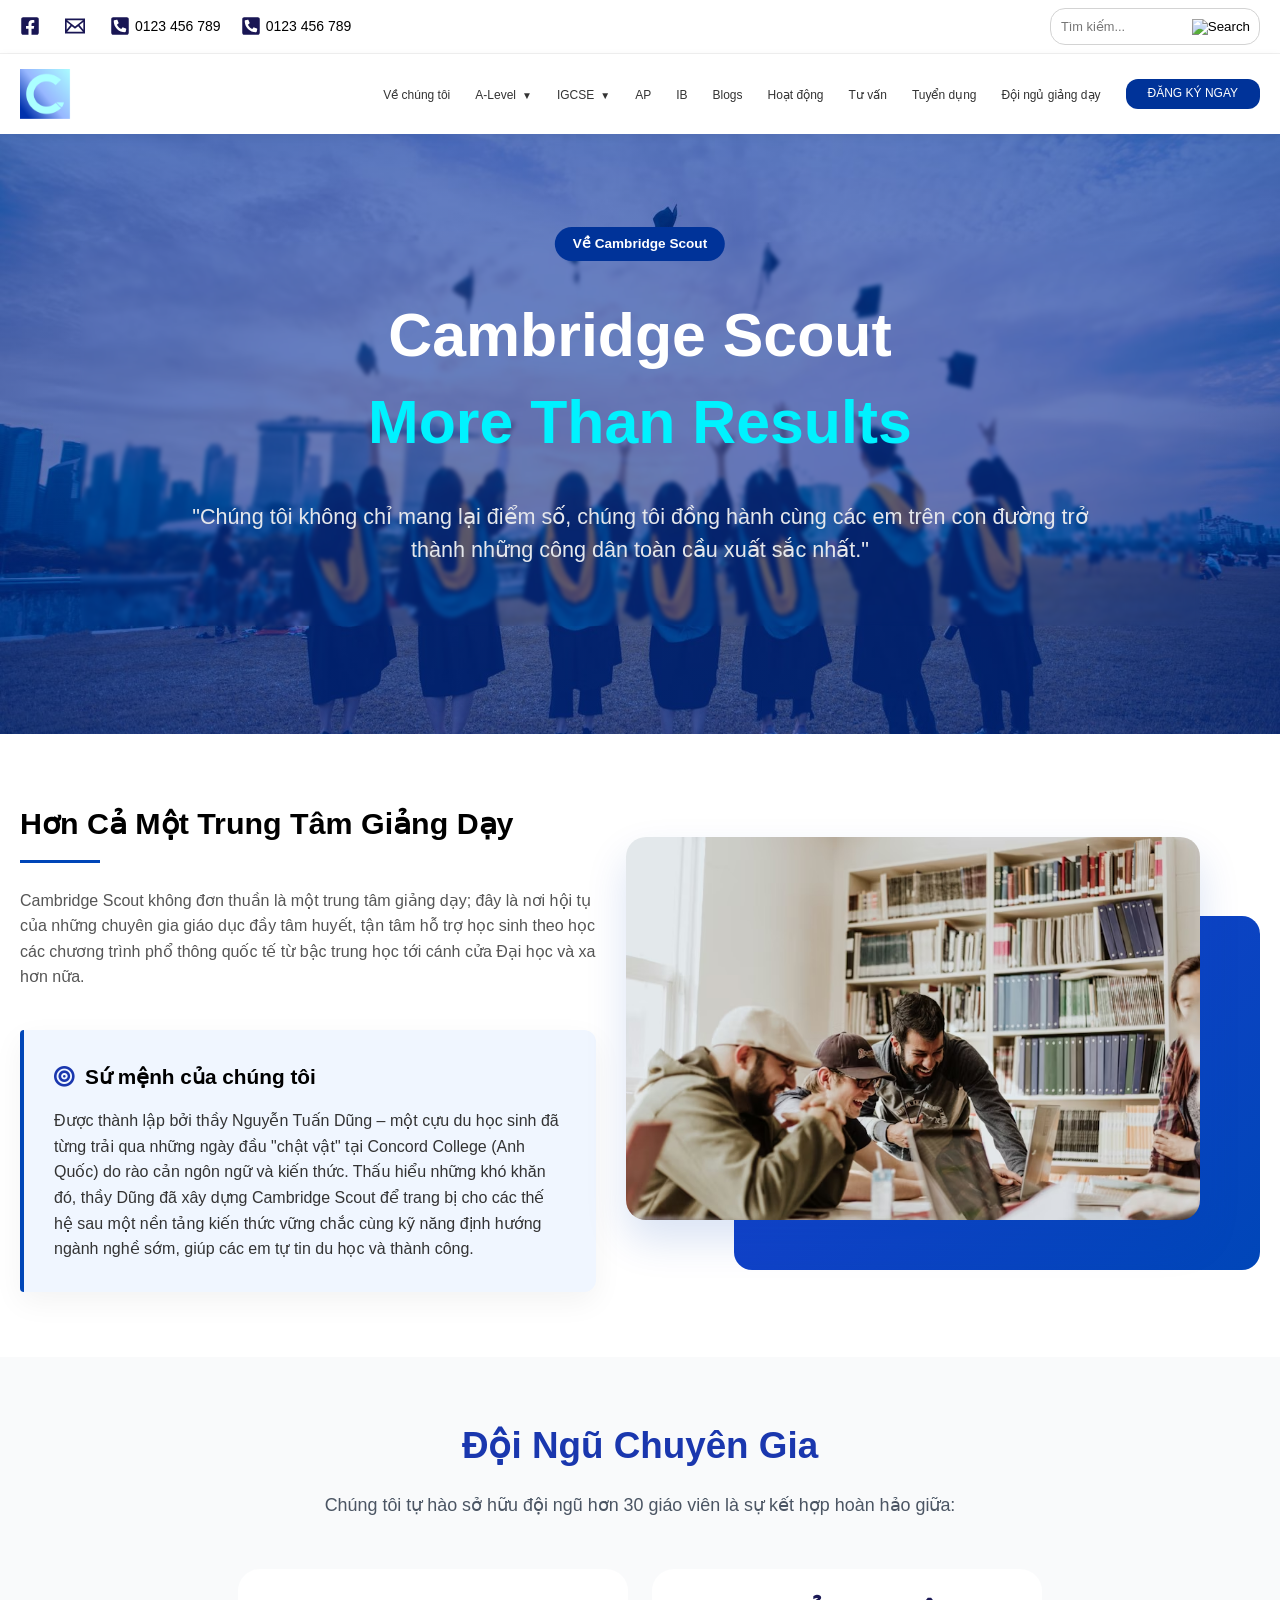
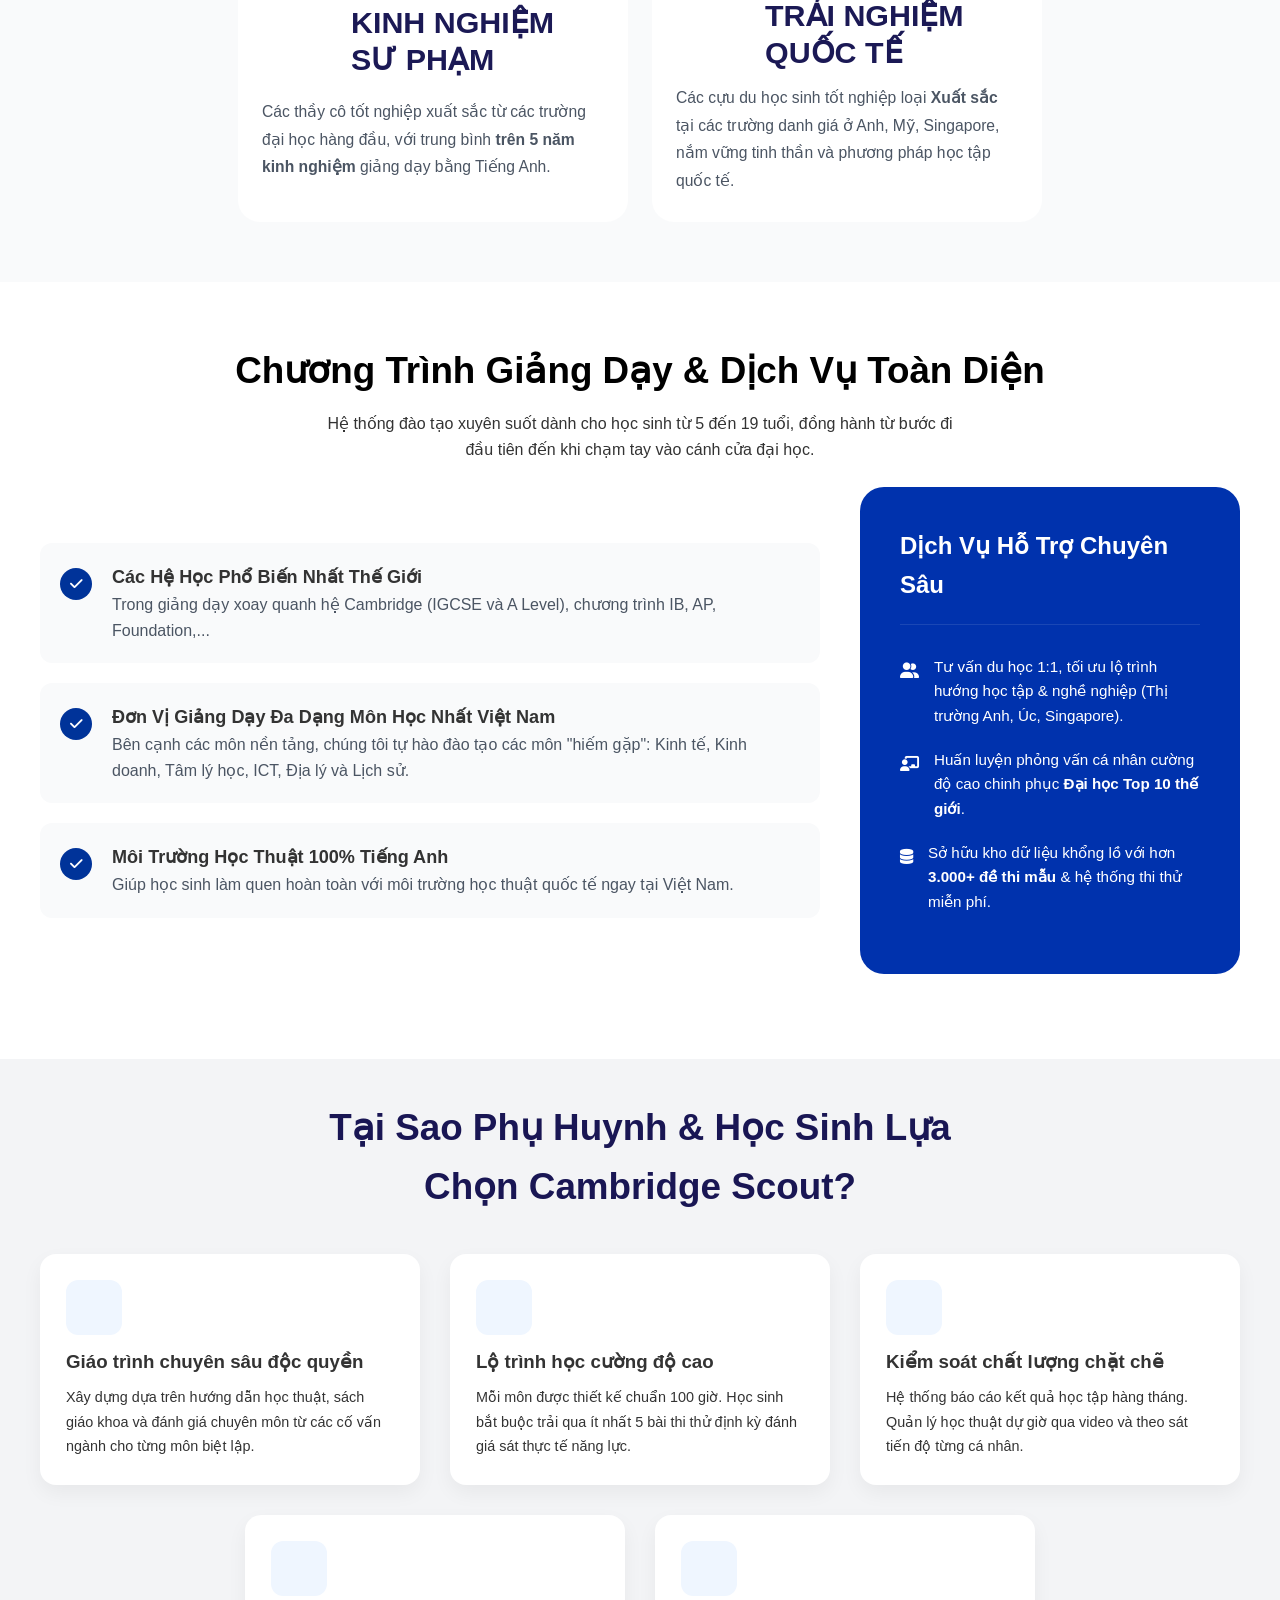
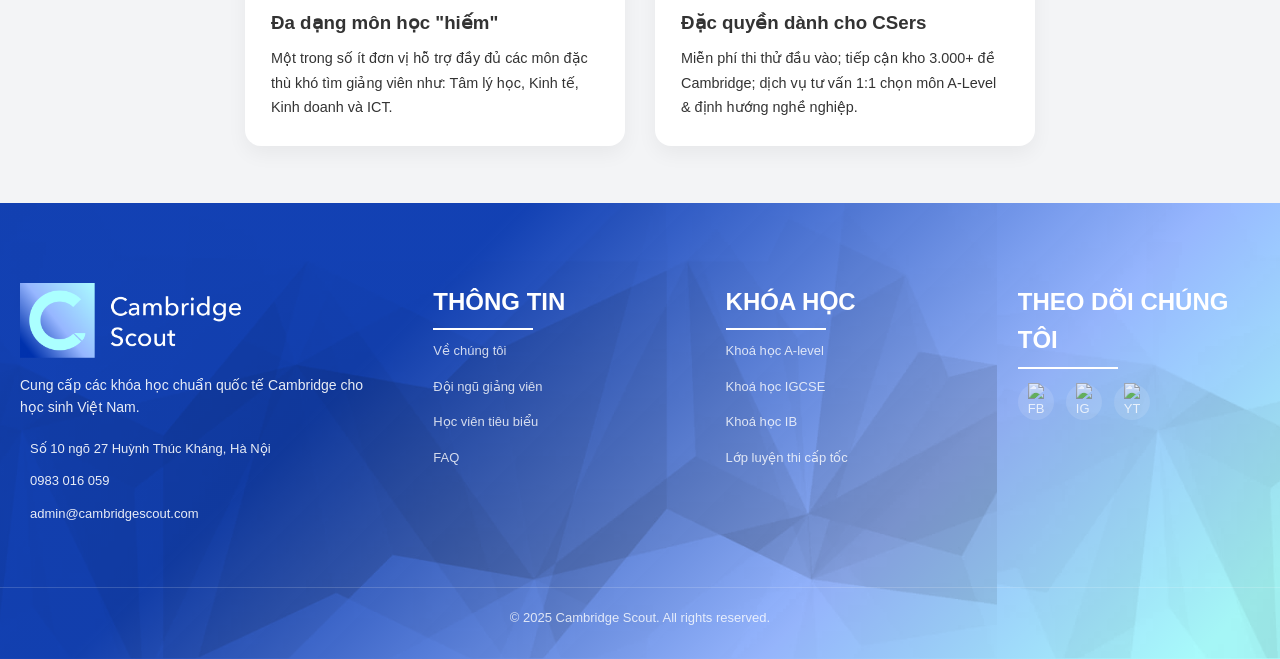
==== commit 1734b804: "update" ====
--- a/about.html
+++ b/about.html
@@ -15,12 +15,12 @@
     <!-- Font Awesome for Icons -->
     <link rel="stylesheet" href="https://cdnjs.cloudflare.com/ajax/libs/font-awesome/6.4.0/css/all.min.css">
     <!-- Base Styles (Consolidated) -->
-    <link rel="stylesheet" href="style.css">
+    <link rel="stylesheet" href="style_about.css">
 </head>
 
 <body class="about-page">
 
-    <!-- Header Section (Consistent with index.html) -->
+    <!-- Header Section -->
     <header class="main-header">
         <div class="top-bar">
             <div class="container flex-between">
@@ -42,10 +42,9 @@
                         0123 456 789
                     </span>
 
-                    <!-- Address -->
-                    <span class="location">
-                        <img src="./assets/svg/SVG_1.svg" alt="Location" width="20" height="20">
-                        Hồ Chí Minh
+                    <span class="phone">
+                        <img src="./assets/svg/SVG_2.svg" alt="Phone" width="20" height="20">
+                        0123 456 789
                     </span>
 
                 </div>
@@ -60,7 +59,7 @@
             <div class="container flex-between">
                 <div class="logo">
                     <a href="#">
-                        <img src="assets/images/Về Cambridge Scout.png" alt="Cambridge Scout Logo" class="brand-logo">
+                        <img src="assets/images/logo.png" alt="Cambridge Scout Logo" class="brand-logo">
                     </a>
                 </div>
 
@@ -149,13 +148,13 @@
 
         <!-- Expert Team Section -->
         <section class="expert-section">
-            <div class="container text-center padding-tp">
-                <h2 class="section-title">Đội Ngũ Chuyên Gia</h2>
+            <div class="container text-center padding-tp expert-section-content">
+                <h2 class="section-title-about">Đội Ngũ Chuyên Gia</h2>
                 <p>Chúng tôi tự hào sở hữu đội ngũ hơn 30 giáo viên là sự kết hợp hoàn hảo giữa:</p>
 
                 <div class="expert-grid">
                     <div class="expert-card">
-                        <div class="expert-icon"><i class="fas fa-graduation-cap"></i></div>
+                        <div class="expert-icon"><img src="./assets/svg/SVG_about_2.svg" alt=""></div>
                         <div class="expert-info">
                             <h3>KINH NGHIỆM SƯ PHẠM</h3>
                             <p>Các thầy cô tốt nghiệp xuất sắc từ các trường đại học hàng đầu, với trung bình
@@ -164,7 +163,7 @@
                         </div>
                     </div>
                     <div class="expert-card">
-                        <div class="expert-icon"><i class="fas fa-globe-americas"></i></div>
+                        <div class="expert-icon"><img src="./assets/svg/SVG_about.svg" alt=""></div>
                         <div class="expert-info">
                             <h3>TRẢI NGHIỆM QUỐC TẾ</h3>
                             <p>Các cựu du học sinh tốt nghiệp loại <strong>Xuất sắc</strong> tại các trường danh giá ở
@@ -178,8 +177,10 @@
         <!-- Curriculum Section -->
         <section class="curriculum-section">
             <div class="container">
-                <h2 class="section-title">Chương Trình Giảng Dạy & Dịch Vụ Toàn Diện</h2>
-                <p class="text-center" style="margin-bottom: 50px;">Hệ thống đào tạo xuyên suốt dành cho học sinh từ 5
+                <h2 class="section-title-curriculum">Chương Trình Giảng Dạy & Dịch Vụ Toàn Diện</h2>
+                <p class="curriculum-description text-center" style="margin: 0 auto;">Hệ thống đào tạo xuyên suốt dành
+                    cho học sinh
+                    từ 5
                     đến 19 tuổi, đồng hành từ bước đi đầu tiên đến khi chạm tay vào cánh cửa đại học.</p>
 
                 <div class="curriculum-grid">
@@ -213,17 +214,17 @@
                     <div class="support-blue-card">
                         <h3>Dịch Vụ Hỗ Trợ Chuyên Sâu</h3>
                         <div class="support-bullet">
-                            <i class="fas fa-user-friends"></i>
+                            <i class="fas-pt fas fa-user-friends"></i>
                             <p>Tư vấn du học 1:1, tối ưu lộ trình hướng học tập & nghề nghiệp (Thị trường Anh, Úc,
                                 Singapore).</p>
                         </div>
                         <div class="support-bullet">
-                            <i class="fas fa-chalkboard-teacher"></i>
+                            <i class="fas-pt fas fa-chalkboard-teacher"></i>
                             <p>Huấn luyện phỏng vấn cá nhân cường độ cao chinh phục <strong>Đại học Top 10 thế
                                     giới</strong>.</p>
                         </div>
                         <div class="support-bullet">
-                            <i class="fas fa-database"></i>
+                            <i class="fas-pt fas fa-database"></i>
                             <p>Sở hữu kho dữ liệu khổng lồ với hơn <strong>3.000+ đề thi mẫu</strong> & hệ thống thi thử
                                 miễn phí.</p>
                         </div>
@@ -233,26 +234,32 @@
         </section>
 
         <!-- Why Choose Us Section -->
-        <section class="why-us-section" style="background: #fff;">
+        <section class="why-us-section">
             <div class="container">
-                <h2 class="section-title">Tại Sao Phụ Huynh & Học Sinh Lựa Chọn Cambridge Scout?</h2>
+                <h2 class="section-title-why-us">Tại Sao Phụ Huynh & Học Sinh Lựa Chọn Cambridge Scout?</h2>
 
                 <div class="why-container">
                     <div class="why-row why-row-1">
                         <div class="why-card">
-                            <i class="fas fa-book-open"></i>
+                            <div class="why-card-item">
+                                <img src="./assets/svg/Container (1).svg" alt="">
+                            </div>
                             <h3>Giáo trình chuyên sâu độc quyền</h3>
                             <p>Xây dựng dựa trên hướng dẫn học thuật, sách giáo khoa và đánh giá chuyên môn từ các cố
                                 vấn ngành cho từng môn biệt lập.</p>
                         </div>
                         <div class="why-card">
-                            <i class="fas fa-chart-line"></i>
+                            <div class="why-card-item">
+                                <img src="./assets/svg/Container (2).svg" alt="">
+                            </div>
                             <h3>Lộ trình học cường độ cao</h3>
                             <p>Mỗi môn được thiết kế chuẩn 100 giờ. Học sinh bắt buộc trải qua ít nhất 5 bài thi thử
                                 định kỳ đánh giá sát thực tế năng lực.</p>
                         </div>
                         <div class="why-card">
-                            <i class="fas fa-microscope"></i>
+                            <div class="why-card-item">
+                                <img src="./assets/svg/Container (3).svg" alt="">
+                            </div>
                             <h3>Kiểm soát chất lượng chặt chẽ</h3>
                             <p>Hệ thống báo cáo kết quả học tập hàng tháng. Quản lý học thuật dự giờ qua video và theo
                                 sát tiến độ từng cá nhân.</p>
@@ -260,13 +267,17 @@
                     </div>
                     <div class="why-row why-row-2">
                         <div class="why-card">
-                            <i class="fas fa-layer-group"></i>
+                            <div class="why-card-item">
+                                <img src="./assets/svg/Container (4).svg" alt="">
+                            </div>
                             <h3>Đa dạng môn học "hiếm"</h3>
                             <p>Một trong số ít đơn vị hỗ trợ đầy đủ các môn đặc thù khó tìm giảng viên như: Tâm lý học,
                                 Kinh tế, Kinh doanh và ICT.</p>
                         </div>
                         <div class="why-card">
-                            <i class="fas fa-crown"></i>
+                            <div class="why-card-item">
+                                <img src="./assets/svg/Container (5).svg" alt="">
+                            </div>
                             <h3>Đặc quyền dành cho CSers</h3>
                             <p>Miễn phí thi thử đầu vào; tiếp cận kho 3.000+ đề Cambridge; dịch vụ tư vấn 1:1 chọn môn
                                 A-Level & định hướng nghề nghiệp.</p>
@@ -276,41 +287,34 @@
             </div>
         </section>
 
-        <!-- CTA Section -->
-        <section class="cta-section" style="background: var(--dark-navy); color: #fff; padding: 60px 0;">
-            <div class="container text-center">
-                <h2>Bắt đầu hành trình chinh phục đỉnh cao học thuật ngay hôm nay!</h2>
-                <a href="#" class="btn-primary"
-                    style="margin-top: 30px; padding: 15px 40px; font-size: 1.1rem; background: var(--accent-blue);">ĐĂNG
-                    KÝ TƯ VẤN MIỄN PHÍ</a>
-            </div>
-        </section>
-
     </main>
 
     <!-- Footer (Consistent with index.html) -->
+    <!-- Footer -->
     <footer class="main-footer">
         <div class="container grid-4 footer-content">
             <div class="footer-brand">
-                <img src="assets/images/Về Cambridge Scout.png" alt="Brand Logo" class="footer-logo">
+                <img src="assets/images/logo.png" alt="Brand Logo" class="footer-logo">
                 <p>Cung cấp các khóa học chuẩn quốc tế Cambridge cho học sinh Việt Nam.</p>
                 <ul class="contact-list">
-                    <li><i class="fas fa-map-marker-alt"></i> Số 10 ngõ 27 Huỳnh Thúc Kháng, Hà Nội</li>
-                    <li><i class="fas fa-phone-alt"></i> 0983 016 059</li>
-                    <li><i class="fas fa-envelope"></i> admin@cambridgescout.com</li>
+                    <li><img src="https://img.icons8.com/ios-filled/16/ffffff/marker.png" alt=""> Số 10 ngõ 27 Huỳnh
+                        Thúc Kháng, Hà Nội</li>
+                    <li><img src="https://img.icons8.com/ios-filled/16/ffffff/phone.png" alt=""> 0983 016 059</li>
+                    <li><img src="https://img.icons8.com/ios-filled/16/ffffff/mail.png" alt=""> admin@cambridgescout.com
+                    </li>
                 </ul>
             </div>
             <div class="footer-links">
-                <h3>THÔNG TIN</h3>
+                <h2>THÔNG TIN</h2>
                 <ul>
-                    <li><a href="ve-cambridge-scout.html">Về chúng tôi</a></li>
+                    <li><a href="#">Về chúng tôi</a></li>
                     <li><a href="#">Đội ngũ giảng viên</a></li>
                     <li><a href="#">Học viên tiêu biểu</a></li>
                     <li><a href="#">FAQ</a></li>
                 </ul>
             </div>
             <div class="footer-links">
-                <h3>KHÓA HỌC</h3>
+                <h2>KHÓA HỌC</h2>
                 <ul>
                     <li><a href="#">Khoá học A-level</a></li>
                     <li><a href="#">Khoá học IGCSE</a></li>
@@ -318,12 +322,12 @@
                     <li><a href="#">Lớp luyện thi cấp tốc</a></li>
                 </ul>
             </div>
-            <div class="footer-social">
-                <h3>THEO DÕI CHÚNG TÔI</h3>
+            <div class="footer-social footer-links">
+                <h2>THEO DÕI CHÚNG TÔI</h2>
                 <div class="social-links">
-                    <a href="#"><i class="fab fa-facebook-f"></i></a>
-                    <a href="#"><i class="fab fa-instagram"></i></a>
-                    <a href="#"><i class="fab fa-youtube"></i></a>
+                    <a href="#"><img src="./assets/images/icons/fb_logo.webp" alt="FB"></a>
+                    <a href="#"><img src="./assets/images/icons/Instagram_icon.png" alt="IG"></a>
+                    <a href="#"><img src="./assets/images/icons/youtube_logo.png" alt="YT"></a>
                 </div>
             </div>
         </div>
@@ -332,6 +336,7 @@
         </div>
     </footer>
 
+    <script src="https://cdn.jsdelivr.net/npm/swiper@11/swiper-bundle.min.js"></script>
     <script src="script.js"></script>
 </body>
 
--- a/style_about.css
+++ b/style_about.css
@@ -0,0 +1,1471 @@
+/* CSS Variables */
+:root {
+    --primary-navy: #003399;
+    --secondary-blue: #0056b3;
+    --accent-blue: #00a3ff;
+    --dark-navy: #002d72;
+    --dark: #000;
+    --light-blue: #eef5ff;
+    --bg-light: #f8faff;
+    --white: #ffffff;
+    --text-dark: #333333;
+    --text-main: #333333;
+    --text-muted: #666666;
+    --border-color: #dddddd;
+    --transition-speed: 0.3s;
+    --container-width: 1440px;
+    --shadow-soft: 0 10px 30px rgba(0, 0, 0, 0.05);
+    --shadow-strong: 0 20px 40px rgba(0, 70, 184, 0.15);
+    --primary-blue: #0046b8;
+}
+
+/* Global Reset */
+* {
+    margin: 0;
+    padding: 0;
+    box-sizing: border-box;
+}
+
+body {
+    font-family: 'Montserrat', sans-serif;
+    color: var(--text-dark);
+    line-height: 1.6;
+    overflow-x: hidden;
+}
+
+img {
+    max-width: 100%;
+    display: block;
+    object-fit: cover;
+}
+
+a {
+    text-decoration: none;
+    color: inherit;
+    transition: color var(--transition-speed);
+}
+
+ul {
+    list-style: none;
+}
+
+.container {
+    max-width: var(--container-width);
+    margin: 0 auto;
+    padding: 0 20px;
+}
+
+.flex-between {
+    display: flex;
+    justify-content: space-between;
+    align-items: center;
+}
+
+.text-center {
+    text-align: center;
+}
+
+.section-padding {
+    padding: 80px 0;
+}
+
+.section-title {
+    font-size: 2.5rem;
+    font-weight: 800;
+    color: var(--primary-navy);
+    margin-bottom: 40px;
+    text-align: center;
+    text-transform: uppercase;
+}
+
+.top-info img {
+    margin-right: 5px;
+}
+
+.top-info span,
+.top-info a {
+    display: flex;
+    align-items: center;
+    color: #000000;
+    font-size: 14px;
+}
+
+/* Buttons */
+.btn-primary {
+    background: var(--primary-navy);
+    color: var(--white);
+    padding: 5px 22px;
+    border-radius: 12px;
+    display: inline-block;
+    transition: background var(--transition-speed), transform 0.2s;
+}
+
+.btn-outline {
+    border: 2px solid var(--primary-navy);
+    color: var(--primary-navy);
+    padding: 10px 20px;
+    border-radius: 4px;
+    font-weight: 600;
+    display: inline-block;
+    transition: all var(--transition-speed);
+}
+
+.btn-outline:hover {
+    background: var(--primary-navy);
+    color: var(--white);
+}
+
+/* Header & Nav */
+.top-bar {
+    color: var(--white);
+    padding: 8px 0;
+    font-size: 0.85rem;
+    border-bottom: 1px solid #f1f1f1
+}
+
+.top-info {
+    display: flex;
+    gap: 20px;
+    align-items: center;
+}
+
+.top-info img {
+    margin-right: 5px;
+}
+
+.top-search {
+    position: relative;
+    display: flex;
+    align-items: center;
+}
+
+.top-search input {
+    padding: 10px 30px 10px 10px;
+    border-radius: 15px;
+    border: 1px solid #d3d3d3;
+    font-size: 0.8rem;
+}
+
+.top-search button {
+    position: absolute;
+    right: 10px;
+    background: none;
+    border: none;
+    cursor: pointer;
+}
+
+.navbar {
+    padding: 15px 0;
+    background: var(--white);
+    /* box-shadow: 0 2px 10px rgba(0, 0, 0, 0.05); */
+    position: sticky;
+    top: 0;
+    z-index: 1000;
+}
+
+.brand-logo {
+    height: 50px;
+    width: auto;
+}
+
+.nav-links {
+    display: flex;
+    gap: 25px;
+    align-items: center;
+}
+
+.nav-links a {
+    font-weight: 500;
+    font-size: 0.75rem;
+}
+
+.nav-links li {
+    position: relative;
+}
+
+/* Ẩn menu con */
+.dropdown {
+    position: absolute;
+    top: 100%;
+    left: 0;
+    background: #fff;
+    min-width: 180px;
+    display: none;
+    flex-direction: column;
+    box-shadow: 0 5px 15px rgba(0, 0, 0, 0.1);
+    padding: 10px 0;
+}
+
+/* style item con */
+.dropdown li a {
+    padding: 10px 15px;
+    display: block;
+    color: #333;
+}
+
+/* hover hiện menu */
+.has-dropdown:hover .dropdown {
+    display: block;
+}
+
+/* hover item */
+.dropdown li a:hover {
+    background: #f5f5f5;
+}
+
+.has-dropdown>a {
+    position: relative;
+}
+
+/* mũi tên */
+.has-dropdown>a::after {
+    content: "▼";
+    font-size: 10px;
+    margin-left: 6px;
+    transition: transform 0.3s ease;
+}
+
+/* khi mở */
+.has-dropdown.open>a::after {
+    transform: rotate(180deg);
+}
+
+
+/* Mobile Menu Toggle */
+.menu-toggle {
+    display: none;
+    cursor: pointer;
+}
+
+.bar {
+    display: block;
+    width: 25px;
+    height: 3px;
+    margin: 5px auto;
+    transition: all 0.3s ease-in-out;
+    background: var(--primary-navy);
+}
+
+
+/* Footer */
+/* Footer */
+.main-footer {
+    background:
+        linear-gradient(135deg,
+            #0032aded 30%,
+            #97B7FF 70%,
+            #ABFFFF 95%),
+        url("assets/images/Image (1).png");
+
+    background-size: cover;
+    background-position: center;
+    background-repeat: no-repeat;
+
+    background-blend-mode: multiply;
+    /* giống banner */
+
+    color: #fff;
+    padding: 80px 0 30px;
+}
+
+/* layout */
+.footer-content {
+    position: relative;
+    z-index: 1;
+}
+
+.grid-4 {
+    display: grid;
+    grid-template-columns: 1.5fr 1fr 1fr 1fr;
+    gap: 50px;
+}
+
+/* BRAND */
+.footer-logo {
+    height: 75px;
+    margin-bottom: 16px;
+}
+
+.footer-brand p {
+    font-size: 14px;
+    line-height: 1.6;
+    opacity: 0.9;
+    margin-bottom: 20px;
+}
+
+/* CONTACT */
+.contact-list {
+    padding: 0;
+    list-style: none;
+}
+
+.contact-list li {
+    font-size: 13px;
+    margin-bottom: 12px;
+    display: flex;
+    align-items: flex-start;
+    gap: 10px;
+    opacity: 0.9;
+}
+
+.contact-list img {
+    margin-top: 3px;
+}
+
+/* TITLE */
+.footer-links h3,
+.footer-social h3 {
+    font-size: 14px;
+    font-weight: 600;
+    margin-bottom: 20px;
+    letter-spacing: 0.5px;
+}
+
+.footer-links h2::after {
+    content: "";
+    width: 100px;
+    height: 2px;
+    background: #ffffff;
+    display: block;
+    margin: 7px 0;
+}
+
+/* LINKS */
+.footer-links ul {
+    padding: 0;
+    list-style: none;
+}
+
+.footer-links li {
+    margin-bottom: 10px;
+}
+
+.footer-links a {
+    font-size: 13px;
+    color: #fff;
+    opacity: 0.8;
+    transition: 0.3s;
+}
+
+.footer-links a:hover {
+    opacity: 1;
+    transform: translateX(4px);
+}
+
+/* SOCIAL */
+.social-links {
+    display: flex;
+    gap: 12px;
+    margin-top: 15px;
+}
+
+.social-links a {
+    width: 36px;
+    height: 36px;
+    background: rgba(255, 255, 255, 0.15);
+    border-radius: 50%;
+    display: flex;
+    align-items: center;
+    justify-content: center;
+    transition: 0.3s;
+}
+
+.social-links a:hover {
+    background: #fff;
+}
+
+.social-links img {
+    width: 16px;
+}
+
+/* BOTTOM */
+.footer-bottom {
+    margin-top: 50px;
+    padding-top: 20px;
+    text-align: center;
+    font-size: 13px;
+    opacity: 0.8;
+    border-top: 1px solid rgba(255, 255, 255, 0.2);
+}
+
+@media (max-width: 768px) {
+    .grid-4 {
+        grid-template-columns: 1fr;
+        gap: 30px;
+    }
+
+    .footer-bottom {
+        margin-top: 30px;
+    }
+}
+
+/* RESPONSIVE RULES */
+
+/* Tablet (< 992px) */
+@media (max-width: 991px) {
+    /* .container {
+        padding: 0 30px;
+    } */
+
+    .grid-6 {
+        grid-template-columns: repeat(3, 1fr);
+    }
+
+    .grid-5 {
+        grid-template-columns: repeat(2, 1fr);
+    }
+
+    .grid-4 {
+        grid-template-columns: repeat(2, 1fr);
+    }
+
+    .grid-3 {
+        grid-template-columns: repeat(2, 1fr);
+    }
+}
+
+/* Mobile (< 768px) */
+@media (max-width: 767px) {
+    .section-padding {
+        padding: 50px 0;
+    }
+
+    .section-title {
+        font-size: 2rem;
+        /* reduced roughly 20% from 2.5rem */
+    }
+
+    .navbar .container {
+        position: relative;
+    }
+
+    .nav-links {
+        position: absolute;
+        top: 100%;
+        left: -100%;
+        width: 100%;
+        background: var(--white);
+        flex-direction: column;
+        gap: 0;
+        padding: 30px;
+        transition: left 0.3s ease-in-out;
+        box-shadow: 0 10px 10px rgba(0, 0, 0, 0.1);
+        text-align: left;
+    }
+
+    .nav-links li {
+        width: 100%;
+        border-bottom: 1px solid #eee;
+    }
+
+    .nav-links li a {
+        display: block;
+        padding: 15px 20px;
+    }
+
+    /* ✅ FIX QUAN TRỌNG */
+    .dropdown {
+        position: static;
+        display: none;
+        background: #f9f9f9;
+        transition: max-height 0.3s ease;
+        overflow: hidden;
+
+        padding-left: 15px;
+    }
+
+    .has-dropdown.open .dropdown {
+        display: block;
+    }
+
+    .dropdown li a {
+        padding: 12px 20px;
+        font-size: 14px;
+    }
+
+    .nav-links.active {
+        left: 0;
+    }
+
+    .menu-toggle {
+        display: block;
+    }
+
+    .menu-toggle.active .bar:nth-child(2) {
+        opacity: 0;
+    }
+
+    .menu-toggle.active .bar:nth-child(1) {
+        transform: translateY(8px) rotate(45deg);
+    }
+
+    .menu-toggle.active .bar:nth-child(3) {
+        transform: translateY(-8px) rotate(-45deg);
+    }
+
+    .grid-6,
+    .grid-5,
+    .grid-4,
+    .grid-3,
+    .grid-carousel {
+        grid-template-columns: 1fr;
+    }
+
+    .flex-contact {
+        flex-direction: column;
+        text-align: center;
+    }
+
+    .contact-text h2 {
+        font-size: 2.4rem;
+        /* reduced 20% */
+    }
+
+    .btn-primary,
+    .btn-outline,
+    .btn-submit {
+        display: block;
+        width: 100%;
+        text-align: center;
+    }
+
+    .top-info span {
+        display: none;
+        /* Hide location on very small mobile for space */
+    }
+
+    .has-dropdown .dropdown {
+        display: none;
+    }
+
+    .has-dropdown.open .dropdown {
+        display: block;
+    }
+}
+
+/* Hero Section Rebuild */
+.about-hero {
+    position: relative;
+    height: 600px;
+    display: flex;
+    align-items: center;
+    justify-content: center;
+    text-align: center;
+    color: var(--white);
+    background: url('assets/images/image_banner_about.jpg') center/cover no-repeat;
+}
+
+/* We will use Về Cambridge Scout as the background but with better overlay */
+.about-hero::before {
+    content: '';
+    position: absolute;
+    top: 0;
+    left: 0;
+    width: 100%;
+    height: 100%;
+
+    background:
+        linear-gradient(rgba(0, 50, 173, 0.6), rgba(0, 50, 173, 0.6)),
+        url('assets/images/image_banner_about.jpg') center/cover;
+    z-index: 0;
+}
+
+.hero-inner {
+    position: relative;
+    z-index: 2;
+    max-width: 1200px;
+    padding: 0 40px;
+    width: 100%;
+}
+
+.hero-content-box {
+    padding: 60px 40px;
+    position: relative;
+    backdrop-filter: blur(2px);
+}
+
+.badge-vcs {
+    background: #003399;
+    padding: 6px 18px;
+    border-radius: 20px;
+    font-size: 0.85rem;
+    font-weight: 700;
+    text-transform: none;
+    margin-bottom: 25px;
+    display: inline-block;
+    position: absolute;
+    top: -15px;
+    left: 50%;
+    transform: translateX(-50%);
+    color: #fff;
+}
+
+.hero-inner h1 {
+    font-size: 3.8rem;
+    font-weight: 800;
+    line-height: 1.1;
+    margin-bottom: 5px;
+    text-transform: none;
+}
+
+.title-more {
+    font-size: 3.8rem;
+    color: #00f2ff;
+    /* Neon Cyan */
+    text-transform: none;
+    display: block;
+    margin-bottom: 30px;
+    font-weight: 800;
+}
+
+.hero-quote {
+    font-size: 1.35rem;
+    max-width: 900px;
+    margin: 0 auto;
+    line-height: 1.5;
+    color: #E5E7EB;
+}
+
+
+@media (max-width: 1024px) {
+    .about-hero {
+        height: auto;
+        min-height: 520px;
+        padding: 100px 0 80px;
+    }
+
+    .about-hero .hero-inner {
+        padding: 0 32px;
+    }
+
+    .about-hero .hero-content-box {
+        padding: 52px 24px 24px;
+    }
+
+    .about-hero .badge-vcs {
+        top: -12px;
+        font-size: 0.8rem;
+    }
+
+    .about-hero .hero-inner h1,
+    .about-hero .title-more {
+        font-size: 3rem;
+    }
+
+    .about-hero .hero-quote {
+        max-width: 720px;
+        font-size: 1.15rem;
+    }
+}
+
+@media (max-width: 768px) {
+    .about-hero {
+        min-height: 460px;
+        padding: 84px 0 64px;
+    }
+
+    .about-hero .hero-inner {
+        padding: 0 20px;
+    }
+
+    .about-hero .hero-content-box {
+        padding: 44px 20px 20px;
+        backdrop-filter: blur(1.5px);
+    }
+
+    .about-hero .badge-vcs {
+        top: -10px;
+        padding: 6px 14px;
+        font-size: 0.75rem;
+        max-width: calc(100% - 40px);
+        white-space: nowrap;
+    }
+
+    .about-hero .hero-inner h1,
+    .about-hero .title-more {
+        font-size: 2.2rem;
+    }
+
+    .about-hero .title-more {
+        margin-bottom: 20px;
+    }
+
+    .about-hero .hero-quote {
+        max-width: 100%;
+        font-size: 1rem;
+        line-height: 1.7;
+    }
+}
+
+@media (max-width: 480px) {
+    .about-hero {
+        min-height: 400px;
+        padding: 72px 0 56px;
+    }
+
+    .about-hero .hero-inner {
+        padding: 0 16px;
+    }
+
+    .about-hero .hero-content-box {
+        padding: 18px 16px 16px;
+    }
+
+    .about-hero .badge-vcs {
+        position: static;
+        transform: none;
+        margin-bottom: 16px;
+        max-width: 100%;
+        white-space: normal;
+    }
+
+    .about-hero .hero-inner h1,
+    .about-hero .title-more {
+        font-size: 1.75rem;
+        line-height: 1.15;
+    }
+
+    .about-hero .title-more {
+        margin-bottom: 16px;
+    }
+
+    .about-hero .hero-quote {
+        font-size: 0.95rem;
+    }
+}
+
+
+/* Intro Section */
+.intro-section {
+    background: var(--white);
+    padding: 65px 0;
+}
+
+.intro-grid {
+    display: grid;
+    grid-template-columns: 1fr 1.1fr;
+    gap: 30px;
+    align-items: center;
+}
+
+.intro-content h2 {
+    font-size: 1.9rem;
+    color: var(--dark);
+    margin-bottom: 25px;
+    position: relative;
+    padding-bottom: 15px;
+}
+
+.intro-content h2::after {
+    content: '';
+    position: absolute;
+    bottom: 0;
+    left: 0;
+    width: 80px;
+    height: 3px;
+    background: var(--primary-blue);
+}
+
+.intro-text p {
+    margin-bottom: 20px;
+    color: #555;
+}
+
+.mission-box {
+    background: #f0f6ff;
+    border-left: 4px solid var(--primary-blue);
+    padding: 30px;
+    margin-top: 40px;
+    border-radius: 4px 12px 12px 4px;
+    box-shadow: var(--shadow-soft);
+}
+
+.mission-box h3 {
+    display: flex;
+    align-items: center;
+    gap: 10px;
+    color: var(--dark);
+    margin-bottom: 15px;
+    font-size: 1.3rem;
+}
+
+.icon_1 {
+    color: #1a37ae;
+}
+
+.intro-image {
+    position: relative;
+    z-index: 0;
+    padding: 0 36px 34px 0;
+}
+
+.intro-image img {
+    position: relative;
+    z-index: 1;
+    border-radius: 20px;
+    box-shadow: var(--shadow-strong);
+    width: 96%;
+}
+
+.intro-image::after {
+    content: '';
+    position: absolute;
+    right: 0;
+    bottom: -16px;
+    width: 83%;
+    height: 85%;
+    background: linear-gradient(135deg, #1b3fd1 0%, var(--primary-blue) 100%);
+    border-radius: 18px;
+    z-index: -1;
+}
+
+/* Expert Cards */
+.expert-section {
+    background: #f9fafb;
+}
+
+.padding-tp {
+    padding: 60px 0px;
+}
+
+.section-title-about {
+    font-size: 2.3rem;
+    color: #1a37ae;
+    margin-bottom: 15px;
+}
+
+.expert-section-content p {
+    color: #4B5563;
+    line-height: 1.6;
+    font-size: 1.12rem;
+}
+
+.expert-grid {
+    display: grid;
+    grid-template-columns: repeat(2, minmax(280px, 390px));
+    justify-content: center;
+    gap: 24px;
+    max-width: 1024px;
+    margin: 50px auto 0;
+}
+
+@media (max-width: 768px) {
+    .expert-grid {
+        padding: 0 15px;
+    }
+}
+
+@media (max-width: 1024px) {
+    .expert-grid {
+        padding: 0 15px;
+    }
+}
+
+.expert-card {
+    background: var(--white);
+    padding: 28px 24px;
+    border-radius: 22px;
+    display: grid;
+    grid-template-columns: 71px 1fr;
+    column-gap: 18px;
+    row-gap: 14px;
+    align-items: start;
+    text-align: left;
+}
+
+.expert-icon {
+    grid-column: 1;
+    grid-row: 1;
+    font-size: 2.8rem;
+    line-height: 1;
+    color: var(--primary-blue);
+}
+
+.expert-icon img {
+    width: 100%;
+    height: auto;
+}
+
+.expert-info {
+    display: contents;
+}
+
+.expert-info h3 {
+    grid-column: 2;
+    grid-row: 1;
+    font-size: 1.9rem;
+    color: #1b1955;
+    line-height: 1.2;
+    margin: 0;
+    font-weight: 800;
+    align-self: center;
+}
+
+.expert-card .expert-info p {
+    grid-column: 1 / -1;
+    grid-row: 2;
+    margin: 0;
+    font-size: 0.98rem;
+    line-height: 1.75;
+}
+
+/* Curriculum Section */
+.curriculum-section {
+    padding: 60px 0;
+}
+
+.curriculum-grid {
+    display: grid;
+    grid-template-columns: 1fr 380px;
+    gap: 40px;
+    max-width: 1200px;
+    margin: 25px auto;
+    align-items: center;
+}
+
+.section-title-curriculum {
+    font-size: 2.3rem;
+    font-weight: 800;
+    color: var(--dark);
+    margin-bottom: 10px;
+    text-align: center;
+}
+
+.curriculum-description {
+    width: 53%;
+}
+
+@media (max-width: 1224px) {
+    .curriculum-description {
+        width: 81%;
+    }
+}
+
+@media (max-width: 1024px) {
+    .curriculum-description {
+        width: 80%;
+    }
+}
+
+@media (max-width: 768px) {
+    .curriculum-grid {
+        grid-template-columns: 1fr;
+    }
+
+    .section-title-curriculum {
+        font-size: 2rem;
+    }
+
+    .curriculum-description {
+        width: 86%;
+    }
+}
+
+.service-list {
+    display: flex;
+    flex-direction: column;
+    gap: 20px;
+}
+
+.service-item {
+    display: flex;
+    gap: 20px;
+    background: #F9FAFB;
+    padding: 20px;
+    border-radius: 12px;
+    /* border: 1px solid #eee; */
+    /* transition: all 0.3s ease; */
+}
+
+.service-text strong {
+    font-size: 1.13rem;
+}
+
+.service-text p {
+    color: #4B5563;
+}
+
+.check-icon {
+    width: 32px;
+    height: 32px;
+    background: var(--primary-navy);
+    color: var(--white);
+    border-radius: 50%;
+    display: flex;
+    align-items: center;
+    justify-content: center;
+    flex-shrink: 0;
+    font-size: 0.9rem;
+    margin-top: 5px;
+}
+
+.support-blue-card {
+    background: #0032AD;
+    color: var(--white);
+    padding: 40px;
+    border-radius: 24px;
+}
+
+.support-blue-card h3 {
+    margin-bottom: 30px;
+    font-size: 1.5rem;
+    border-bottom: 1px solid rgba(255, 255, 255, 0.1);
+    padding-bottom: 20px;
+}
+
+.support-bullet {
+    display: flex;
+    gap: 15px;
+    margin-bottom: 20px;
+    font-size: 0.95rem;
+}
+
+.fas-pt {
+    padding-top: 8px;
+}
+
+/* Why Choose Us Grid */
+.why-us-section {
+    padding: 20px 0;
+    background-color: #F3F4F6;
+}
+
+.why-grid {
+    display: grid;
+    grid-template-columns: repeat(3, 1fr);
+    gap: 30px;
+}
+
+.why-card {
+    background: var(--white);
+    padding: 25px;
+    border-radius: 16px;
+    box-shadow: 0 8px 20px rgba(0, 0, 0, 0.05);
+    text-align: left;
+    transition: border 0.3s, transform 0.3s ease, box-shadow 0.3s ease;
+    border: 1px solid transparent;
+}
+
+.why-card p {
+    font-size: 0.9rem;
+    line-height: 1.7;
+}
+
+.why-card h3 {
+    padding: 12px 0 8px;
+}
+
+.section-title-why-us {
+    text-align: center;
+    font-weight: bold;
+    font-size: 2.3rem;
+    width: 55%;
+    margin: 20px auto;
+    color: #191654;
+}
+
+.why-card:hover {
+    border-color: var(--accent-blue);
+    transform: translateY(-4px);
+    box-shadow: 0 14px 32px rgba(0, 70, 184, 0.08);
+}
+
+.why-card-item {
+    width: 17%;
+    aspect-ratio: 1;
+    border-radius: 22%;
+    padding: 15px;
+    background: #EFF6FF;
+    display: flex;
+    align-items: center;
+    justify-content: center;
+}
+
+.why-card-item img {
+    width: 100%;
+    height: auto;
+}
+
+.why-card.wide {
+    grid-column: span 1.5;
+}
+
+/* Helper for 3+2 grid */
+.why-container {
+    display: flex;
+    flex-direction: column;
+    gap: 30px;
+    max-width: 1200px;
+    margin: 37px auto;
+}
+
+.why-row {
+    display: grid;
+    gap: 30px;
+}
+
+.why-row-1 {
+    grid-template-columns: repeat(3, 1fr);
+}
+
+.why-row-2 {
+    display: flex;
+    justify-content: center;
+    gap: 30px;
+}
+
+.why-row-2 .why-card {
+    flex: 0 1 calc(33.333% - 10px);
+    max-width: 380px;
+}
+
+@media (max-width: 1024px) {
+    .why-us-section {
+        padding: 40px 0;
+    }
+
+    .section-title-why-us {
+        width: min(100%, 760px);
+        font-size: 2rem;
+        line-height: 1.25;
+        margin: 0 auto 18px;
+    }
+
+    .why-container {
+        gap: 24px;
+        margin: 30px auto 0;
+    }
+
+    .why-row {
+        gap: 24px;
+    }
+
+    .why-row-1 {
+        grid-template-columns: repeat(2, minmax(0, 1fr));
+    }
+
+    .why-row-1 .why-card:nth-child(3) {
+        grid-column: 1 / -1;
+    }
+
+    .why-row-1 .why-card:nth-child(3) .why-card-item {
+        width: 8%;
+    }
+
+    .why-row-2 {
+        display: grid;
+        grid-template-columns: repeat(2, minmax(0, 1fr));
+    }
+
+    .why-row-2 .why-card {
+        flex: initial;
+        max-width: none;
+    }
+
+    .why-card {
+        padding: 22px;
+    }
+}
+
+@media (max-width: 768px) {
+    .why-us-section {
+        padding: 36px 0;
+    }
+
+    .section-title-why-us {
+        width: 100%;
+        font-size: 1.8rem;
+        line-height: 1.3;
+    }
+
+    .why-container {
+        gap: 18px;
+        margin: 24px auto 0;
+    }
+
+    .why-row-1,
+    .why-row-2 {
+        display: grid;
+        grid-template-columns: 1fr !important;
+        gap: 18px;
+    }
+
+    .why-row-1 .why-card:nth-child(3) {
+        grid-column: auto;
+    }
+
+    .why-row-1 .why-card:nth-child(3) .why-card-item {
+        width: 60px;
+    }
+
+
+    .why-card {
+        padding: 20px;
+        border-radius: 18px;
+    }
+
+    .why-card h3 {
+        font-size: 1.08rem;
+    }
+
+    .why-card p {
+        font-size: 0.95rem;
+    }
+
+    .why-card-item {
+        width: 60px;
+        padding: 12px;
+    }
+}
+
+@media (max-width: 480px) {
+    .section-title-why-us {
+        font-size: 1.5rem;
+    }
+
+    .why-card {
+        padding: 18px 16px;
+    }
+
+    .why-card-item {
+        width: 52px;
+        padding: 10px;
+        border-radius: 16px;
+    }
+}
+
+/* Animations */
+@keyframes fadeInDown {
+    from {
+        opacity: 0;
+        transform: translateY(-20px);
+    }
+
+    to {
+        opacity: 1;
+        transform: translateY(0);
+    }
+}
+
+/* Mobile Adjustments */
+@media (max-width: 900px) {
+
+    .intro-grid,
+    .expert-grid,
+    .curriculum-grid {
+        grid-template-columns: 1fr !important;
+        max-width: 100% !important;
+    }
+
+    .hero-inner h1 {
+        font-size: 2.5rem;
+    }
+
+    .intro-image {
+        max-width: 640px;
+        margin: 0 auto;
+    }
+}
+
+@media (max-width: 768px) {
+    .intro-image {
+        padding: 0 20px 22px 0;
+    }
+
+    .intro-image::after {
+        width: 74%;
+        height: 38%;
+    }
+}
+
+@media (max-width: 1024px) and (min-width: 901px) {
+    .intro-section {
+        padding: 56px 0;
+    }
+
+    .intro-grid {
+        grid-template-columns: minmax(0, 0.95fr) minmax(0, 1.05fr);
+        gap: 24px;
+    }
+
+    .intro-content h2 {
+        font-size: 1.7rem;
+        margin-bottom: 22px;
+        padding-bottom: 12px;
+    }
+
+    .intro-text p,
+    .mission-box p {
+        font-size: 0.98rem;
+        line-height: 1.75;
+    }
+
+    .mission-box {
+        padding: 24px;
+        margin-top: 32px;
+    }
+
+    .mission-box h3 {
+        font-size: 1.15rem;
+        margin-bottom: 12px;
+    }
+
+    .intro-image {
+        padding: 0 28px 24px 0;
+    }
+
+    .intro-image img {
+        width: 100%;
+    }
+
+    .intro-image::after {
+        width: 80%;
+        height: 78%;
+        bottom: -10px;
+    }
+}
+
+@media (max-width: 900px) {
+    .intro-section {
+        padding: 52px 0;
+    }
+
+    .intro-grid {
+        gap: 26px;
+        align-items: start;
+    }
+
+    .intro-content h2 {
+        font-size: 1.7rem;
+        margin-bottom: 22px;
+        padding-bottom: 12px;
+    }
+
+    .intro-text p,
+    .mission-box p {
+        font-size: 1rem;
+        line-height: 1.75;
+    }
+
+    .mission-box {
+        padding: 24px;
+        margin-top: 28px;
+    }
+
+    .mission-box h3 {
+        font-size: 1.12rem;
+        margin-bottom: 12px;
+    }
+
+    .intro-image {
+        width: 100%;
+        max-width: 620px;
+        padding: 0 28px 24px 0;
+        margin: 0 auto;
+    }
+
+    .intro-image img {
+        width: 100%;
+    }
+
+    .intro-image::after {
+        width: 80%;
+        height: 72%;
+        bottom: -10px;
+    }
+}
+
+@media (max-width: 768px) {
+    .intro-section {
+        padding: 42px 0;
+    }
+
+    .intro-grid {
+        gap: 22px;
+    }
+
+    .intro-content h2 {
+        font-size: 1.5rem;
+        margin-bottom: 18px;
+    }
+
+    .intro-content h2::after {
+        width: 68px;
+    }
+
+    .intro-text p,
+    .mission-box p {
+        font-size: 0.96rem;
+    }
+
+    .mission-box {
+        padding: 20px 18px;
+        margin-top: 22px;
+        border-left-width: 3px;
+    }
+
+    .mission-box h3 {
+        gap: 8px;
+        font-size: 1.02rem;
+        line-height: 1.4;
+    }
+
+    .intro-image {
+        padding: 0 18px 18px 0;
+        max-width: 560px;
+    }
+
+    .intro-image img {
+        border-radius: 16px;
+    }
+
+    .intro-image::after {
+        width: 78%;
+        height: 64%;
+        bottom: -8px;
+        border-radius: 16px;
+    }
+}
+
+@media (max-width: 480px) {
+    .intro-section {
+        padding: 34px 0;
+    }
+
+    .intro-content h2 {
+        font-size: 1.34rem;
+        margin-bottom: 16px;
+        padding-bottom: 10px;
+    }
+
+    .intro-content h2::after {
+        width: 56px;
+    }
+
+    .intro-text p,
+    .mission-box p {
+        font-size: 0.94rem;
+        line-height: 1.7;
+    }
+
+    .mission-box {
+        padding: 18px 16px;
+        margin-top: 20px;
+        border-radius: 4px 10px 10px 4px;
+    }
+
+    .mission-box h3 {
+        font-size: 0.97rem;
+    }
+
+    .intro-image {
+        padding: 0 14px 16px 0;
+    }
+
+    .intro-image::after {
+        width: 80%;
+        height: 58%;
+        bottom: -6px;
+        border-radius: 14px;
+    }
+}
